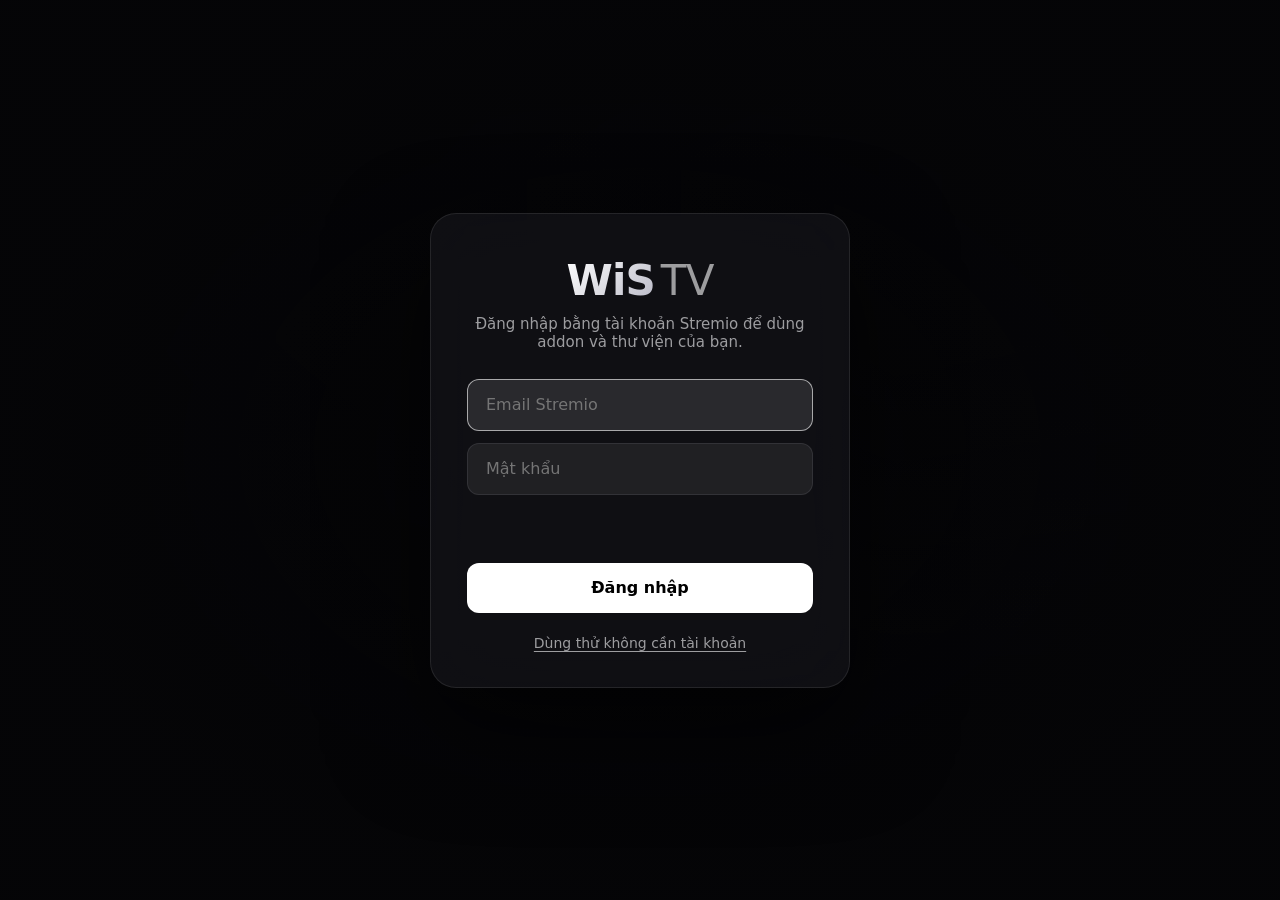
==== ui/index.html @ 7c0acdfe "fix(web): phone layout, back navigation and iPhone fullscreen choice - The tab bar fits all six tabs" ====
<!doctype html>
<html lang="vi">
<head>
  <meta charset="utf-8">
  <meta name="viewport" content="width=device-width, initial-scale=1, viewport-fit=cover">
  <meta name="theme-color" content="#050507">
  <meta name="wistv-relay-api" content="/api/relay">
  <meta name="mobile-web-app-capable" content="yes">
  <meta name="apple-mobile-web-app-capable" content="yes">
  <meta name="apple-mobile-web-app-status-bar-style" content="black-translucent">
  <meta name="apple-mobile-web-app-title" content="WiS TV">
  <title>WiS TV</title>
  <link rel="manifest" href="manifest.webmanifest">
  <link rel="icon" href="icon.png">
  <link rel="apple-touch-icon" href="icon.png">
  <link rel="stylesheet" href="styles.css">
</head>
<body>
  <div id="backdrop" aria-hidden="true">
    <div class="bd-layer" id="bd-a"></div>
    <div class="bd-layer" id="bd-b"></div>
    <div class="bd-shade"></div>
  </div>

  <header id="topbar" hidden>
    <div class="top-left">
      <button class="icon-btn back-btn focusable" id="back-btn" aria-label="Quay lại" hidden>
        <svg viewBox="0 0 24 24" width="22" height="22"><path d="M15 5l-7 7 7 7" fill="none" stroke="currentColor" stroke-width="2.4" stroke-linecap="round" stroke-linejoin="round"/></svg>
      </button>
      <a class="brand focusable" data-route="home" tabindex="0"><span class="brand-w">WiS</span><span class="brand-tv">TV</span></a>
    </div>
    <nav class="tabs" id="tabs">
      <button class="tab focusable" data-route="home">Trang chủ</button>
      <button class="tab focusable" data-route="movie">Phim</button>
      <button class="tab focusable" data-route="series">Phim bộ</button>
      <button class="tab focusable" data-route="calendar">Lịch</button>
      <button class="tab focusable" data-route="library">Thư viện</button>
      <button class="tab focusable" data-route="addons">Addon</button>
    </nav>
    <div class="top-right">
      <button class="icon-btn focusable" data-route="search" aria-label="Tìm kiếm">
        <svg viewBox="0 0 24 24" width="20" height="20"><circle cx="10.5" cy="10.5" r="6.5" fill="none" stroke="currentColor" stroke-width="2.2"/><path d="M15.5 15.5 21 21" stroke="currentColor" stroke-width="2.2" stroke-linecap="round"/></svg>
      </button>
      <button class="avatar focusable" data-route="settings" id="avatar" aria-label="Tài khoản">W</button>
    </div>
  </header>

  <main id="view"></main>

  <div id="scrim" class="scrim" hidden></div>
  <aside id="sheet" class="sheet" hidden></aside>
  <div id="toast" class="toast" role="status" hidden></div>

  <script type="module" src="app.js"></script>
</body>
</html>
---- ui/styles.css ----
:root {
  --bg: #050507;
  --text: #f5f5f7;
  --muted: rgba(245, 245, 247, 0.62);
  --faint: rgba(245, 245, 247, 0.38);
  --glass: rgba(34, 34, 40, 0.58);
  --glass-strong: rgba(22, 22, 27, 0.86);
  --line: rgba(255, 255, 255, 0.09);
  --focus: rgba(255, 255, 255, 0.92);
  --accent: #ffffff;
  --gold: #f5c518;
  --radius: 14px;
  --gutter: clamp(20px, 4.2vw, 72px);
  --ease: cubic-bezier(0.22, 1, 0.36, 1);
  color-scheme: dark;
}

* { box-sizing: border-box; }

html, body {
  margin: 0;
  height: 100%;
  background: var(--bg);
  color: var(--text);
  font-family: "Segoe UI Variable Display", "Segoe UI Variable Text", "Segoe UI", system-ui, sans-serif;
  -webkit-font-smoothing: antialiased;
  overflow: hidden;
  user-select: none;
}

button { font: inherit; color: inherit; background: none; border: 0; cursor: pointer; padding: 0; }
input { font: inherit; color: inherit; }
img { display: block; }
[hidden] { display: none !important; }

#backdrop { position: fixed; inset: 0; z-index: 0; overflow: hidden; }
.bd-layer {
  position: absolute; inset: 0;
  background-size: cover; background-position: center 20%;
  opacity: 0; transform: scale(1.04);
  transition: opacity 900ms var(--ease), transform 8s linear;
}
.bd-layer.on { opacity: 1; transform: scale(1); }
.bd-shade {
  position: absolute; inset: 0;
  background:
    linear-gradient(90deg, rgba(5,5,7,0.94) 0%, rgba(5,5,7,0.72) 34%, rgba(5,5,7,0.12) 70%, rgba(5,5,7,0.3) 100%),
    linear-gradient(0deg, var(--bg) 0%, rgba(5,5,7,0.86) 26%, rgba(5,5,7,0) 62%),
    linear-gradient(180deg, rgba(5,5,7,0.6) 0%, rgba(5,5,7,0) 18%);
  transition: background 600ms var(--ease);
}
body.dim .bd-layer { filter: blur(38px) saturate(1.3); }
body.dim .bd-shade { background: rgba(5,5,7,0.74); }

#topbar {
  position: fixed; top: 0; left: 0; right: 0; z-index: 20;
  display: grid; grid-template-columns: 1fr auto 1fr; align-items: center;
  padding: 18px var(--gutter);
  transition: background 300ms var(--ease), backdrop-filter 300ms;
}
#topbar.solid { background: rgba(8,8,11,0.72); backdrop-filter: blur(24px) saturate(1.4); border-bottom: 1px solid var(--line); }
.top-left { justify-self: start; display: flex; align-items: center; gap: 12px; min-width: 0; }
.brand { display: inline-flex; align-items: baseline; gap: 6px; font-size: 24px; letter-spacing: -0.02em; cursor: pointer; justify-self: start; border-radius: 10px; padding: 2px 6px; outline: none; }
.brand-w { font-weight: 800; background: linear-gradient(135deg, #fff 0%, #b9b9c6 100%); -webkit-background-clip: text; background-clip: text; color: transparent; }
.brand-tv { font-weight: 400; color: var(--muted); }

.tabs {
  display: flex; gap: 4px; padding: 5px;
  background: var(--glass); backdrop-filter: blur(30px) saturate(1.6);
  border: 1px solid var(--line); border-radius: 999px;
}
.tab {
  padding: 8px 20px; border-radius: 999px; font-size: 15px; font-weight: 500; color: var(--muted);
  transition: background 220ms var(--ease), color 220ms, transform 220ms var(--ease);
  outline: none;
}
.tab:hover { color: var(--text); }
.tab.active { background: rgba(255,255,255,0.16); color: var(--text); }
.tab:focus-visible { background: var(--accent); color: #000; transform: scale(1.05); }

.top-right { justify-self: end; display: flex; align-items: center; gap: 12px; }
.icon-btn, .avatar {
  width: 40px; height: 40px; border-radius: 50%; display: grid; place-items: center;
  background: var(--glass); backdrop-filter: blur(24px); border: 1px solid var(--line);
  transition: transform 220ms var(--ease), background 220ms; outline: none;
}
.avatar { font-weight: 700; font-size: 15px; background: linear-gradient(135deg, #5b5b6b, #26262e); }
.icon-btn:hover, .avatar:hover { transform: scale(1.06); }
.icon-btn:focus-visible, .avatar:focus-visible, .icon-btn.active { background: var(--accent); color: #000; transform: scale(1.1); }

#view {
  position: relative; z-index: 1; height: 100%;
  overflow-y: auto; overflow-x: hidden; scroll-behavior: smooth;
  scrollbar-width: none;
}
#view::-webkit-scrollbar { display: none; }
.page { animation: page-in 500ms var(--ease); min-height: 100%; }
@keyframes page-in { from { opacity: 0; transform: translateY(14px); } to { opacity: 1; transform: none; } }

.hero {
  height: min(72vh, 760px); min-height: 460px;
  display: flex; flex-direction: column; justify-content: flex-end;
  padding: 0 var(--gutter) 34px;
}
.hero-info { max-width: 620px; transition: opacity 380ms var(--ease), transform 380ms var(--ease); }
.hero-info.fade { opacity: 0; transform: translateY(8px); }
.kicker { font-size: 13px; font-weight: 600; letter-spacing: 0.14em; text-transform: uppercase; color: var(--muted); margin-bottom: 14px; }
.logo-img { max-width: min(460px, 70vw); max-height: 150px; object-fit: contain; object-position: left bottom; margin-bottom: 18px; filter: drop-shadow(0 6px 24px rgba(0,0,0,0.5)); }
.title-text { font-size: clamp(36px, 4.6vw, 64px); font-weight: 700; letter-spacing: -0.03em; line-height: 1.02; margin: 0 0 16px; text-shadow: 0 4px 30px rgba(0,0,0,0.5); }
.meta-line { display: flex; flex-wrap: wrap; align-items: center; gap: 8px 12px; font-size: 15px; color: var(--muted); margin-bottom: 14px; }
.meta-line .dot { width: 3px; height: 3px; border-radius: 50%; background: var(--faint); }
.badge { font-size: 11px; font-weight: 700; letter-spacing: 0.04em; padding: 3px 7px; border-radius: 5px; border: 1px solid rgba(255,255,255,0.35); color: var(--text); }
.badge.solid { background: rgba(255,255,255,0.88); color: #000; border-color: transparent; }
.imdb { color: var(--gold); font-weight: 700; }
.desc { font-size: 16px; line-height: 1.55; color: rgba(245,245,247,0.82); margin: 0 0 24px; display: -webkit-box; -webkit-line-clamp: 3; -webkit-box-orient: vertical; overflow: hidden; }
.actions { display: flex; gap: 12px; flex-wrap: wrap; }
.btn {
  display: inline-flex; align-items: center; gap: 10px;
  height: 50px; padding: 0 26px; border-radius: 12px;
  font-size: 16px; font-weight: 600;
  background: rgba(255,255,255,0.16); backdrop-filter: blur(20px);
  transition: transform 240ms var(--ease), background 240ms, color 240ms, box-shadow 240ms;
  outline: none;
}
.btn svg { width: 18px; height: 18px; }
.btn.primary { background: var(--accent); color: #000; }
.btn:hover { transform: scale(1.04); }
.btn:focus-visible { transform: scale(1.08); background: var(--accent); color: #000; box-shadow: 0 14px 40px rgba(0,0,0,0.5); }
.btn.primary:focus-visible { box-shadow: 0 0 0 3px rgba(255,255,255,0.35), 0 14px 40px rgba(0,0,0,0.5); }
.hero-dots { display: flex; gap: 7px; margin-top: 28px; }
.hero-dots i { width: 7px; height: 7px; border-radius: 4px; background: rgba(255,255,255,0.3); transition: width 400ms var(--ease), background 400ms; }
.hero-dots i.on { width: 26px; background: rgba(255,255,255,0.9); }

.shelves { padding-bottom: 80px; }
.shelf { margin-top: 10px; }
.shelf-head { display: flex; align-items: baseline; gap: 12px; padding: 0 var(--gutter); }
.shelf-title { font-size: 21px; font-weight: 650; letter-spacing: -0.01em; margin: 0; }
.shelf-sub { font-size: 13px; color: var(--faint); }
.shelf-wrap { position: relative; }
.row {
  display: flex; gap: 18px;
  overflow-x: auto; overflow-y: hidden; scroll-behavior: smooth; scroll-padding: 0 var(--gutter);
  padding: 18px var(--gutter) 30px;
  scrollbar-width: none;
}
.row::-webkit-scrollbar { display: none; }
.row-arrow {
  position: absolute; top: 18px; bottom: 30px; width: calc(var(--gutter) - 6px); min-width: 34px;
  display: grid; place-items: center; opacity: 0; z-index: 3;
  transition: opacity 200ms;
}
.row-arrow svg { width: 28px; height: 28px; filter: drop-shadow(0 2px 6px rgba(0,0,0,0.8)); }
.row-arrow.l { left: 0; background: linear-gradient(90deg, rgba(5,5,7,0.8), transparent); }
.row-arrow.r { right: 0; background: linear-gradient(-90deg, rgba(5,5,7,0.8), transparent); }
.shelf-wrap:hover .row-arrow { opacity: 1; }

.card {
  flex: none; position: relative; text-align: left; outline: none;
  transition: transform 340ms var(--ease);
}
.card .art {
  position: relative; overflow: hidden; border-radius: var(--radius);
  background: linear-gradient(135deg, #1c1c22, #101014);
  box-shadow: 0 8px 22px rgba(0,0,0,0.38);
  transition: box-shadow 340ms var(--ease);
}
.card .art img { width: 100%; height: 100%; object-fit: cover; transition: opacity 500ms; opacity: 0; }
.card .art img.ok { opacity: 1; }
.card .art::after {
  content: ""; position: absolute; inset: 0; border-radius: inherit; pointer-events: none;
  background: linear-gradient(115deg, rgba(255,255,255,0.22) 0%, rgba(255,255,255,0) 38%);
  opacity: 0; transition: opacity 340ms;
}
.card .fallback { position: absolute; inset: 0; display: flex; align-items: flex-end; padding: 14px; font-weight: 650; font-size: 15px; color: var(--muted); }
.card .cap { margin-top: 10px; font-size: 14px; font-weight: 550; color: var(--muted); white-space: nowrap; overflow: hidden; text-overflow: ellipsis; transition: color 240ms, transform 340ms var(--ease); }
.card .cap small { display: block; font-size: 12px; font-weight: 400; color: var(--faint); margin-top: 2px; }
.card:hover, .card:focus-visible { transform: scale(1.07); z-index: 2; }
.card:focus-visible .art, .card:hover .art { box-shadow: 0 24px 48px rgba(0,0,0,0.6), 0 0 0 3px var(--focus); }
.card:focus-visible .art::after, .card:hover .art::after { opacity: 1; }
.card:focus-visible .cap, .card:hover .cap { color: var(--text); transform: translateY(4px); }

.card.poster { width: 168px; }
.card.poster .art { aspect-ratio: 2 / 3; }
.card.wide { width: 336px; }
.card.wide .art { aspect-ratio: 16 / 9; }
.card.wide .label {
  position: absolute; left: 0; right: 0; bottom: 0; padding: 30px 14px 12px;
  background: linear-gradient(0deg, rgba(0,0,0,0.85), transparent);
  font-size: 15px; font-weight: 650;
}
.progress { position: absolute; left: 14px; right: 14px; bottom: 10px; height: 4px; border-radius: 2px; background: rgba(255,255,255,0.25); overflow: hidden; }
.progress i { display: block; height: 100%; background: #fff; border-radius: 2px; }
.card.wide .label.has-progress { padding-bottom: 22px; }

.skeleton .art { animation: pulse 1.4s ease-in-out infinite; }
@keyframes pulse { 0%, 100% { opacity: 0.55; } 50% { opacity: 0.9; } }

.detail { padding: 0 var(--gutter); }
.detail-top { min-height: 78vh; display: flex; flex-direction: column; justify-content: flex-end; padding: 120px 0 36px; max-width: 760px; }
.detail .desc { -webkit-line-clamp: 5; }
.credits { font-size: 14px; color: var(--muted); line-height: 1.7; margin: -8px 0 26px; }
.credits b { color: var(--text); font-weight: 600; }
.seasons { display: flex; gap: 8px; flex-wrap: wrap; margin: 6px 0 4px; }
.pill {
  padding: 8px 18px; border-radius: 999px; font-size: 14px; font-weight: 600;
  background: rgba(255,255,255,0.1); color: var(--muted); outline: none;
  transition: background 220ms, color 220ms, transform 220ms var(--ease);
}
.pill.on { background: rgba(255,255,255,0.22); color: var(--text); }
.pill:hover { color: var(--text); }
.pill:focus-visible { background: var(--accent); color: #000; transform: scale(1.06); }
.detail .row { margin: 0 calc(var(--gutter) * -1); }
.ep .art { aspect-ratio: 16 / 9; }
.card.ep { width: 320px; }
.ep-num { font-size: 12px; font-weight: 600; letter-spacing: 0.06em; text-transform: uppercase; color: var(--faint); margin-top: 10px; }
.ep-title { font-size: 15px; font-weight: 600; margin-top: 3px; white-space: nowrap; overflow: hidden; text-overflow: ellipsis; }
.ep-over { font-size: 13px; color: var(--muted); line-height: 1.45; margin-top: 4px; display: -webkit-box; -webkit-line-clamp: 2; -webkit-box-orient: vertical; overflow: hidden; white-space: normal; }

.scrim { position: fixed; inset: 0; z-index: 30; background: rgba(0,0,0,0.45); animation: fade 300ms var(--ease); }
@keyframes fade { from { opacity: 0; } }
.sheet {
  position: fixed; top: 0; right: 0; bottom: 0; z-index: 31;
  width: min(520px, 100vw);
  background: var(--glass-strong); backdrop-filter: blur(40px) saturate(1.6);
  border-left: 1px solid var(--line);
  display: flex; flex-direction: column;
  animation: slide-in 420ms var(--ease);
}
@keyframes slide-in { from { transform: translateX(40px); opacity: 0; } }
.sheet-head { padding: 28px 28px 16px; border-bottom: 1px solid var(--line); }
.sheet-head h2 { margin: 0; font-size: 22px; font-weight: 700; letter-spacing: -0.01em; }
.sheet-head p { margin: 6px 0 0; color: var(--muted); font-size: 14px; }
.sheet-tools { display: flex; gap: 8px; flex-wrap: wrap; margin-top: 14px; }
.sheet-body { flex: 1; overflow-y: auto; padding: 8px 16px 28px; scrollbar-width: thin; }
.group-title { display: flex; align-items: center; gap: 10px; font-size: 12px; font-weight: 700; letter-spacing: 0.1em; text-transform: uppercase; color: var(--faint); padding: 18px 12px 8px; }
.group-title img { width: 18px; height: 18px; border-radius: 4px; object-fit: cover; }
.stream {
  width: 100%; display: grid; grid-template-columns: 1fr auto; gap: 4px 12px; align-items: center;
  text-align: left; padding: 13px 14px; border-radius: 12px; outline: none;
  transition: background 200ms, transform 220ms var(--ease);
}
.stream:hover { background: rgba(255,255,255,0.08); }
.stream:focus-visible { background: rgba(255,255,255,0.94); color: #000; transform: scale(1.02); }
.stream:focus-visible .s-sub, .stream:focus-visible .s-meta { color: rgba(0,0,0,0.62); }
.stream:focus-visible .badge { border-color: rgba(0,0,0,0.4); color: #000; }
.stream:focus-visible .badge.solid { background: #000; color: #fff; }
.s-name { font-size: 15px; font-weight: 600; display: flex; gap: 6px; align-items: center; flex-wrap: wrap; }
.s-sub { grid-column: 1 / -1; font-size: 13px; color: var(--muted); line-height: 1.45; white-space: pre-line; max-height: 4.4em; overflow: hidden; }
.s-meta { font-size: 12px; color: var(--faint); white-space: nowrap; }
.empty { padding: 60px 20px; text-align: center; color: var(--muted); font-size: 15px; line-height: 1.6; }
.spinner { width: 30px; height: 30px; margin: 50px auto; border-radius: 50%; border: 3px solid rgba(255,255,255,0.15); border-top-color: #fff; animation: spin 800ms linear infinite; }
@keyframes spin { to { transform: rotate(360deg); } }

.plain { padding: 110px var(--gutter) 80px; }
.plain h1 { font-size: 40px; font-weight: 700; letter-spacing: -0.02em; margin: 0 0 26px; }
.grid { display: grid; grid-template-columns: repeat(auto-fill, minmax(160px, 1fr)); gap: 28px 20px; }
.grid .card.poster { width: auto; }
.search-box {
  display: flex; align-items: center; gap: 14px; height: 64px; padding: 0 24px; margin-bottom: 30px;
  border-radius: 18px; background: var(--glass); backdrop-filter: blur(30px); border: 1px solid var(--line);
  transition: box-shadow 220ms;
}
.search-box:focus-within { box-shadow: 0 0 0 3px rgba(255,255,255,0.5); }
.search-box input { flex: 1; background: none; border: 0; outline: none; font-size: 22px; }
.search-box input::placeholder { color: var(--faint); }
.plain .shelf-head, .plain .row { padding-left: 0; padding-right: 0; }
.plain .row { margin-right: calc(var(--gutter) * -1); padding-right: var(--gutter); }

.panel { background: var(--glass); backdrop-filter: blur(30px); border: 1px solid var(--line); border-radius: 18px; padding: 22px 24px; margin-bottom: 20px; max-width: 860px; }
.panel h3 { margin: 0 0 12px; font-size: 13px; font-weight: 700; letter-spacing: 0.1em; text-transform: uppercase; color: var(--faint); }
.account { display: flex; align-items: center; gap: 16px; }
.account .avatar { width: 54px; height: 54px; font-size: 20px; }
.account .who { flex: 1; }
.account .who b { display: block; font-size: 17px; }
.account .who span { color: var(--muted); font-size: 14px; }
.addon { display: grid; grid-template-columns: 44px 1fr auto; gap: 14px; align-items: center; padding: 12px 0; border-top: 1px solid var(--line); }
.addon:first-of-type { border-top: 0; }
.addon img, .addon .ph { width: 44px; height: 44px; border-radius: 10px; object-fit: cover; background: #23232a; display: grid; place-items: center; font-weight: 700; color: var(--muted); }
.addon b { font-size: 15px; }
.addon p { margin: 2px 0 0; font-size: 13px; color: var(--muted); display: -webkit-box; -webkit-line-clamp: 2; -webkit-box-orient: vertical; overflow: hidden; }
.addon .ver { font-size: 12px; color: var(--faint); }
.hint { font-size: 13px; color: var(--faint); line-height: 1.6; }

.login { position: relative; height: 100%; display: grid; place-items: center; overflow: clip; }
.wall { position: absolute; inset: -10%; display: grid; grid-template-columns: repeat(8, 1fr); gap: 14px; transform: rotate(-8deg) scale(1.15); opacity: 0.38; filter: saturate(1.2); animation: drift 60s linear infinite alternate; }
.wall img { width: 100%; aspect-ratio: 2 / 3; object-fit: cover; border-radius: 12px; }
@keyframes drift { to { transform: rotate(-8deg) scale(1.15) translateY(-12%); } }
.login::after { content: ""; position: absolute; inset: 0; background: radial-gradient(ellipse at center, rgba(5,5,7,0.55) 0%, rgba(5,5,7,0.95) 70%); }
.login-card {
  position: relative; z-index: 1; width: min(420px, calc(100vw - 32px));
  padding: 40px 36px 32px; border-radius: 26px;
  background: rgba(20,20,25,0.72); backdrop-filter: blur(40px) saturate(1.5);
  border: 1px solid var(--line); box-shadow: 0 40px 100px rgba(0,0,0,0.6);
  text-align: center; animation: page-in 700ms var(--ease);
}
.login-card .brand { font-size: 42px; justify-content: center; margin-bottom: 8px; cursor: default; }
.login-card p { color: var(--muted); margin: 0 0 28px; font-size: 15px; }
.field { width: 100%; height: 52px; padding: 0 18px; margin-bottom: 12px; border-radius: 12px; background: rgba(255,255,255,0.07); border: 1px solid var(--line); outline: none; font-size: 16px; transition: border-color 200ms, background 200ms; }
.field:focus { border-color: rgba(255,255,255,0.6); background: rgba(255,255,255,0.11); }
.login-card .btn { width: 100%; justify-content: center; margin-top: 8px; }
.login-card .link { margin-top: 18px; font-size: 14px; color: var(--muted); text-decoration: underline; text-underline-offset: 3px; outline: none; border-radius: 6px; padding: 4px 8px; }
.login-card .link:focus-visible { background: #fff; color: #000; text-decoration: none; }
.err { color: #ff8a80; font-size: 14px; min-height: 20px; margin: 4px 0 0; }

.toast {
  position: fixed; left: 50%; bottom: 34px; z-index: 50; transform: translateX(-50%);
  padding: 13px 22px; border-radius: 14px; max-width: min(640px, calc(100vw - 32px));
  background: rgba(30,30,36,0.9); backdrop-filter: blur(30px); border: 1px solid var(--line);
  font-size: 15px; box-shadow: 0 20px 50px rgba(0,0,0,0.5);
  animation: toast-in 380ms var(--ease);
}
.toast.bad { border-color: rgba(255,138,128,0.4); }
@keyframes toast-in { from { opacity: 0; transform: translate(-50%, 10px); } }

.row { cursor: grab; }
.row.dragging { scroll-behavior: auto; cursor: grabbing; }
.row.dragging * { cursor: grabbing !important; }
.row.dragging .card { pointer-events: none; }

body.playing #backdrop, body.playing #view, body.playing #topbar, body.playing #sheet, body.playing #scrim { visibility: hidden; }
html:has(body.see-through), body.see-through { background: transparent; }

#player { position: fixed; inset: 0; z-index: 40; color: #fff; overflow: hidden; }
#player.idle { cursor: none; }
.pl-loading-bg { position: absolute; inset: 0; background: #000 center / cover no-repeat; opacity: 0; transition: opacity 400ms var(--ease); }
.pl-loading-bg::after { content: ""; position: absolute; inset: 0; background: rgba(0,0,0,0.72); backdrop-filter: blur(30px); }
#player.loading .pl-loading-bg { opacity: 1; }
#player.loading { background: #000; }
.pl-hit { position: absolute; inset: 0; }
.pl-shade {
  position: absolute; inset: 0; pointer-events: none;
  background:
    linear-gradient(180deg, rgba(0,0,0,0.7) 0%, rgba(0,0,0,0) 22%),
    linear-gradient(0deg, rgba(0,0,0,0.82) 0%, rgba(0,0,0,0.35) 18%, rgba(0,0,0,0) 34%);
  transition: opacity 400ms var(--ease);
}
.pl-top, .pl-bottom { position: absolute; left: 0; right: 0; padding: 0 clamp(18px, 3vw, 48px); transition: opacity 400ms var(--ease), transform 400ms var(--ease); }
.pl-top { top: 0; display: flex; align-items: center; gap: 16px; padding-top: 22px; }
.pl-titles { min-width: 0; }
.pl-title { display: block; font-size: 20px; font-weight: 650; letter-spacing: -0.01em; white-space: nowrap; overflow: hidden; text-overflow: ellipsis; text-shadow: 0 2px 12px rgba(0,0,0,0.6); }
.pl-sub { display: block; font-size: 14px; color: rgba(255,255,255,0.7); margin-top: 2px; }
.pl-bottom { bottom: 0; padding-bottom: 20px; }
#player.idle .pl-top { opacity: 0; transform: translateY(-10px); pointer-events: none; }
#player.idle .pl-bottom { opacity: 0; transform: translateY(10px); pointer-events: none; }
#player.idle .pl-shade { opacity: 0; }

.pl-btn { width: 46px; height: 46px; border-radius: 50%; display: grid; place-items: center; flex: none; outline: none; color: #fff; transition: background 180ms, transform 180ms var(--ease); }
.pl-btn svg { width: 26px; height: 26px; filter: drop-shadow(0 1px 4px rgba(0,0,0,0.5)); }
.pl-btn:hover { background: rgba(255,255,255,0.14); transform: scale(1.08); }
.pl-btn:active { transform: scale(0.94); }
.pl-btn.big { width: 54px; height: 54px; }
.pl-btn.big svg { width: 30px; height: 30px; }
.pl-speed { width: auto; min-width: 46px; padding: 0 10px; border-radius: 23px; font-size: 15px; font-weight: 700; }
.pl-row { display: flex; align-items: center; justify-content: space-between; gap: 12px; margin-top: 6px; }
.pl-group { display: flex; align-items: center; gap: 4px; min-width: 0; }
.pl-time { font-size: 15px; font-variant-numeric: tabular-nums; color: rgba(255,255,255,0.88); margin-left: 12px; white-space: nowrap; }

.pl-seek { position: relative; height: 22px; display: flex; align-items: center; cursor: pointer; touch-action: none; }
.pl-seek.off { visibility: hidden; }
.pl-track { position: relative; flex: 1; height: 4px; border-radius: 2px; background: rgba(255,255,255,0.22); overflow: hidden; transition: height 160ms var(--ease); }
.pl-seek:hover .pl-track, .pl-seek.dragging .pl-track { height: 7px; }
.pl-buf, .pl-hover, .pl-fill { position: absolute; left: 0; top: 0; bottom: 0; }
.pl-buf { background: rgba(255,255,255,0.32); transition: width 300ms linear; }
.pl-hover { background: rgba(255,255,255,0.18); opacity: 0; }
.pl-seek:hover .pl-hover { opacity: 1; }
.pl-fill { background: #fff; }
.pl-knob { position: absolute; top: 50%; width: 15px; height: 15px; margin: -7.5px 0 0 -7.5px; border-radius: 50%; background: #fff; box-shadow: 0 2px 8px rgba(0,0,0,0.5); transform: scale(0); transition: transform 160ms var(--ease); pointer-events: none; }
.pl-seek:hover .pl-knob, .pl-seek.dragging .pl-knob { transform: scale(1); }
.pl-tip { position: absolute; bottom: 26px; transform: translateX(-50%); padding: 5px 9px; border-radius: 8px; background: rgba(20,20,24,0.9); font-size: 13px; font-weight: 600; font-variant-numeric: tabular-nums; opacity: 0; pointer-events: none; transition: opacity 120ms; white-space: nowrap; }
.pl-seek:hover .pl-tip, .pl-seek.dragging .pl-tip { opacity: 1; }

.pl-volwrap { display: flex; align-items: center; }
.pl-vol { width: 0; opacity: 0; transition: width 220ms var(--ease), opacity 220ms, margin 220ms; margin: 0; -webkit-appearance: none; appearance: none; height: 4px; border-radius: 2px; background: linear-gradient(90deg, #fff var(--v, 66%), rgba(255,255,255,0.25) var(--v, 66%)); cursor: pointer; outline: none; }
.pl-volwrap:hover .pl-vol, .pl-vol:focus { width: 110px; opacity: 1; margin: 0 10px 0 4px; }
.pl-vol::-webkit-slider-thumb { -webkit-appearance: none; width: 13px; height: 13px; border-radius: 50%; background: #fff; box-shadow: 0 1px 4px rgba(0,0,0,0.5); }

.pl-spin { position: absolute; inset: 0; display: flex; flex-direction: column; align-items: center; justify-content: center; gap: 4px; pointer-events: none; }
.pl-spin .spinner { width: 46px; height: 46px; margin: 0; border-width: 3.5px; }
.pl-spin span { font-size: 14px; color: rgba(255,255,255,0.75); min-height: 20px; margin-top: 12px; text-shadow: 0 1px 6px rgba(0,0,0,0.7); }
.pl-flash { position: absolute; left: 50%; top: 50%; width: 88px; height: 88px; margin: -44px 0 0 -44px; border-radius: 50%; display: grid; place-items: center; background: rgba(0,0,0,0.45); backdrop-filter: blur(10px); opacity: 0; pointer-events: none; }
.pl-flash svg { width: 40px; height: 40px; }
.pl-flash.on { animation: pl-flash 620ms var(--ease); }
@keyframes pl-flash { 0% { opacity: 0.95; transform: scale(0.85); } 100% { opacity: 0; transform: scale(1.25); } }

.pl-menu {
  position: absolute; right: clamp(18px, 3vw, 48px); bottom: 104px; z-index: 2;
  display: grid; grid-template-columns: repeat(3, minmax(190px, 260px)); gap: 6px;
  max-height: calc(100vh - 200px); padding: 14px;
  border-radius: 18px; background: rgba(18,18,22,0.88); backdrop-filter: blur(36px) saturate(1.5);
  border: 1px solid var(--line); box-shadow: 0 30px 80px rgba(0,0,0,0.6);
  animation: page-in 260ms var(--ease);
}
.pl-menu.narrow { grid-template-columns: 200px; }
.pl-menu h4 { margin: 4px 10px 8px; font-size: 12px; font-weight: 700; letter-spacing: 0.1em; text-transform: uppercase; color: var(--faint); }
.pl-col { overflow-y: auto; max-height: calc(100vh - 230px); scrollbar-width: thin; padding-right: 4px; }
.pl-item { width: 100%; display: grid; grid-template-columns: 20px 1fr; align-items: center; gap: 8px; text-align: left; padding: 9px 10px; border-radius: 10px; font-size: 14px; outline: none; transition: background 160ms; }
.pl-item:hover { background: rgba(255,255,255,0.1); }
.pl-item i svg { width: 16px; height: 16px; display: block; }
.pl-item.on { font-weight: 650; }
.pl-item small { grid-column: 2; font-size: 12px; color: var(--faint); margin-top: -4px; }
.pl-none { font-size: 13px; color: var(--faint); margin: 4px 10px; line-height: 1.5; }
.pl-note { font-size: 13.5px; color: var(--muted); margin: 2px 10px 12px; line-height: 1.55; }
.pl-delay { display: flex; align-items: center; gap: 8px; padding: 12px 10px 4px; margin-top: 6px; border-top: 1px solid var(--line); font-size: 13px; color: var(--muted); }
.pl-delay b { min-width: 42px; text-align: center; color: #fff; font-variant-numeric: tabular-nums; }
.pl-mini { min-width: 34px; height: 30px; padding: 0 8px; border-radius: 8px; display: inline-grid; place-items: center; background: rgba(255,255,255,0.1); font-size: 13px; font-weight: 600; outline: none; transition: background 160ms, transform 160ms var(--ease); }
.pl-mini svg { width: 16px; height: 16px; }
.pl-mini:hover:not(:disabled) { background: rgba(255,255,255,0.2); }
.pl-mini:focus-visible { background: #fff; color: #000; }
.pl-mini:disabled { opacity: 0.3; cursor: default; }
.pl-menu.episodes { grid-template-columns: min(420px, calc(100vw - 48px)); display: flex; flex-direction: column; }
.pl-seasons { display: flex; flex-wrap: wrap; gap: 6px; padding: 0 10px 10px; }
.pl-eps { overflow-y: auto; max-height: calc(100vh - 290px); scrollbar-width: thin; padding-right: 4px; }
.pl-ep { width: 100%; display: grid; grid-template-columns: 34px 1fr; align-items: center; gap: 10px; text-align: left; padding: 9px 10px; border-radius: 10px; outline: none; transition: background 160ms; }
.pl-ep:hover:not(:disabled) { background: rgba(255,255,255,0.1); }
.pl-ep:disabled { opacity: 0.4; cursor: default; }
.pl-ep.on { background: rgba(255,255,255,0.16); }
.pl-ep-n { width: 34px; height: 34px; border-radius: 9px; display: grid; place-items: center; background: rgba(255,255,255,0.1); font-weight: 700; font-size: 14px; font-variant-numeric: tabular-nums; }
.pl-ep.on .pl-ep-n { background: #fff; color: #000; }
.pl-ep b { display: block; font-size: 14px; font-weight: 600; white-space: nowrap; overflow: hidden; text-overflow: ellipsis; }
.pl-ep small { display: block; font-size: 12px; color: var(--faint); margin-top: 2px; }
.pl-nextup {
  position: absolute; right: clamp(18px, 3vw, 48px); bottom: 112px; z-index: 1;
  display: inline-flex; align-items: center; gap: 10px; height: 48px; padding: 0 22px; border-radius: 12px;
  background: rgba(255,255,255,0.94); color: #000; font-size: 16px; font-weight: 650;
  box-shadow: 0 16px 40px rgba(0,0,0,0.5); animation: page-in 400ms var(--ease);
  transition: transform 200ms var(--ease);
}
.pl-nextup svg { width: 18px; height: 18px; }
.pl-nextup:hover { transform: scale(1.05); }
#player.idle .pl-nextup { bottom: 40px; }
.pl-substyle { margin-top: 10px; padding-top: 8px; border-top: 1px solid var(--line); }
.pl-slider { padding: 6px 10px; }
.pl-slider-head { display: flex; justify-content: space-between; font-size: 13px; color: var(--muted); margin-bottom: 8px; }
.pl-slider-head b { color: #fff; font-variant-numeric: tabular-nums; }
.pl-range { width: 100%; margin: 0; -webkit-appearance: none; appearance: none; height: 4px; border-radius: 2px; background: linear-gradient(90deg, #fff var(--v, 50%), rgba(255,255,255,0.25) var(--v, 50%)); cursor: pointer; outline: none; }
.pl-range::-webkit-slider-thumb { -webkit-appearance: none; width: 14px; height: 14px; border-radius: 50%; background: #fff; box-shadow: 0 1px 4px rgba(0,0,0,0.5); }
.pl-choice { display: flex; align-items: center; gap: 6px; padding: 6px 10px; font-size: 13px; color: var(--muted); }
.pl-choice span { flex: 1; }
.pl-choice.wrap { flex-wrap: wrap; }
.pl-choice.wrap span { flex-basis: 100%; margin-bottom: 2px; }
.pl-mini.on { background: #fff; color: #000; }
.spinner.small { width: 22px; height: 22px; margin: 16px auto; border-width: 2.5px; }

.cal-head { display: flex; align-items: center; justify-content: space-between; gap: 16px; flex-wrap: wrap; margin-bottom: 22px; }
.cal-head h1 { margin: 0 !important; }
.cal-nav { display: flex; gap: 8px; }
.cal-nav .pill { display: inline-flex; align-items: center; height: 38px; }
.cal-nav .pill svg { width: 16px; height: 16px; }
.cal-grid { display: grid; grid-template-columns: repeat(7, minmax(0, 1fr)); gap: 8px; }
.cal-wd { font-size: 12px; font-weight: 700; letter-spacing: 0.1em; color: var(--faint); padding: 0 10px 2px; }
.cal-cell { min-height: 124px; padding: 8px; border-radius: 14px; background: rgba(255,255,255,0.045); border: 1px solid transparent; display: flex; flex-direction: column; gap: 5px; min-width: 0; }
.cal-cell.blank { background: none; }
.cal-cell.has { background: rgba(255,255,255,0.07); }
.cal-cell.today { border-color: rgba(255,255,255,0.55); }
.cal-cell.today .cal-day { background: #fff; color: #000; }
.cal-day { align-self: flex-start; min-width: 26px; height: 26px; padding: 0 6px; border-radius: 13px; display: grid; place-items: center; font-size: 13px; font-weight: 700; color: var(--muted); }
.cal-ep { display: flex; align-items: center; gap: 8px; text-align: left; padding: 4px; border-radius: 9px; min-width: 0; outline: none; transition: background 160ms, transform 200ms var(--ease); }
.cal-ep img { width: 26px; height: 39px; border-radius: 5px; object-fit: cover; flex: none; }
.cal-ep div { min-width: 0; }
.cal-ep b { display: block; font-size: 12.5px; font-weight: 650; white-space: nowrap; overflow: hidden; text-overflow: ellipsis; }
.cal-ep span { display: block; font-size: 11.5px; color: var(--muted); white-space: nowrap; overflow: hidden; text-overflow: ellipsis; }
.cal-ep:hover { background: rgba(255,255,255,0.1); }
.cal-ep:focus-visible { background: #fff; color: #000; transform: scale(1.03); }
.cal-ep:focus-visible span { color: rgba(0,0,0,0.6); }
.cal-more { font-size: 12px; color: var(--faint); padding: 0 6px; }
.cal-lists { display: grid; grid-template-columns: repeat(auto-fit, minmax(380px, 1fr)); gap: 28px; margin-top: 40px; }
.cal-list .shelf-title { margin-bottom: 10px; }
.cal-row { display: grid; grid-template-columns: 110px 1fr; align-items: center; gap: 10px; padding: 3px 0; }
.cal-date { font-size: 13px; color: var(--muted); font-variant-numeric: tabular-nums; }
.cal-ep.wide img { width: 34px; height: 51px; }
.cal-ep.wide b { font-size: 14px; }
.cal-ep.wide span { font-size: 13px; }

.wide-panel { max-width: 1100px; }
.install-row { display: flex; gap: 12px; align-items: center; }
.install-row .field { margin: 0; flex: 1; }
.install-row .btn { flex: none; }
.panel .hint { margin: 10px 0 0; }
.addon-text { min-width: 0; }
.addon-text small { display: block; font-size: 12px; color: var(--faint); margin-top: 4px; }
.addon-actions { display: flex; align-items: center; gap: 6px; flex-wrap: wrap; justify-content: flex-end; }
.addon .ph img { width: 100%; height: 100%; object-fit: cover; border-radius: 10px; }
.addon-list .addon:first-child { border-top: 0; }
.discover-tools { display: flex; align-items: center; justify-content: space-between; gap: 14px; flex-wrap: wrap; margin-bottom: 8px; }
.discover-tools .field { height: 42px; }
.tag { font-size: 12px; font-weight: 650; padding: 6px 12px; border-radius: 999px; background: rgba(255,255,255,0.08); color: var(--faint); white-space: nowrap; }
.tag.on { color: var(--text); }
.pill.danger:hover, .pill.danger:focus-visible { background: #ff6b5e; color: #000; }

#wv { position: fixed; inset: 0; z-index: 39; background: #000; display: none; }
body.web-playing #wv { display: block; }
#wv video { width: 100%; height: 100%; object-fit: fill; display: block; background: #000; }
#wv-subs {
  position: absolute; left: 4%; right: 4%; display: flex; flex-direction: column; align-items: center; gap: 0.08em;
  text-align: center; line-height: 1.22; pointer-events: none; white-space: pre-wrap;
}
#wv-subs span { -webkit-text-stroke: var(--stroke, 0) #000; paint-order: stroke fill; border-radius: 0.18em; padding: 0 0.22em; }
#wv-subs.box span { background: rgba(0,0,0,0.72); -webkit-box-decoration-break: clone; box-decoration-break: clone; }
@media (orientation: portrait) { #wv video { object-fit: contain; } }

.pc-status { display: flex; align-items: center; gap: 12px; font-size: 15px; line-height: 1.5; }
.pc-status .spinner { margin: 6px 0; }
.pc-dot { flex: none; width: 12px; height: 12px; border-radius: 50%; background: #ff6b5e; box-shadow: 0 0 0 4px rgba(255,107,94,0.18); }
.pc-dot.on { background: #4cd964; box-shadow: 0 0 0 4px rgba(76,217,100,0.2); }

@media (hover: none) {
  .row { cursor: auto; }
  .row-arrow { display: none; }
  .card:hover { transform: none; }
  .card:hover .art { box-shadow: 0 8px 22px rgba(0,0,0,0.38); }
  .card:hover .art::after { opacity: 0; }
  .pl-volwrap { display: none; }
  .pl-btn:hover { background: none; transform: none; }
}

@media (max-width: 760px), (hover: none) and (pointer: coarse) and (max-height: 520px) {
  :root { --gutter: 16px; }
  #topbar { grid-template-columns: auto 1fr auto; gap: 10px; padding: calc(10px + env(safe-area-inset-top)) 16px 10px; }
  #topbar.solid { backdrop-filter: none; -webkit-backdrop-filter: none; background: rgba(8,8,11,0.94); }
  #topbar.can-back .brand { display: none; }
  .brand { font-size: 21px; }
  .tabs {
    position: fixed; left: 0; right: 0; bottom: 0; z-index: 25;
    justify-content: space-between; gap: 0; padding: 6px 4px calc(6px + env(safe-area-inset-bottom));
    border-radius: 0; border-width: 1px 0 0; overflow: hidden;
    backdrop-filter: none; -webkit-backdrop-filter: none;
    background: rgba(12,12,16,0.97);
  }
  .tab { flex: 1 1 0; min-width: 0; padding: 10px 2px; font-size: 12.5px; text-align: center; white-space: nowrap; overflow: hidden; text-overflow: ellipsis; }
  .tab:focus-visible { transform: none; }
  .top-right { grid-column: 3; }
  #view { padding-bottom: calc(64px + env(safe-area-inset-bottom)); }
  body.playing #view { padding-bottom: 0; }

  .hero { height: 62vh; min-height: 420px; padding-bottom: 18px; }
  .logo-img { max-width: 72vw; max-height: 96px; margin-bottom: 12px; }
  .title-text { font-size: 32px; }
  .meta-line { font-size: 13px; gap: 6px 9px; }
  .desc { font-size: 14px; margin-bottom: 18px; }
  .btn { height: 44px; padding: 0 18px; font-size: 15px; }
  .hero-dots { margin-top: 18px; }
  .shelf-title { font-size: 18px; }
  .row { gap: 12px; padding: 14px var(--gutter) 22px; }
  .card.poster { width: 116px; }
  .card.wide { width: 250px; }
  .card.ep { width: 240px; }
  .card .cap { font-size: 13px; }

  .detail-top { min-height: 70vh; padding: 90px 0 24px; }
  .plain { padding: calc(80px + env(safe-area-inset-top)) var(--gutter) 40px; }
  .plain h1 { font-size: 30px; margin-bottom: 18px; }
  .grid { grid-template-columns: repeat(auto-fill, minmax(104px, 1fr)); gap: 18px 12px; }
  .search-box { height: 54px; padding: 0 16px; }
  .search-box input { font-size: 18px; }

  .sheet { top: auto; left: 0; width: 100%; height: 82vh; border-left: 0; border-top: 1px solid var(--line); border-radius: 22px 22px 0 0; animation: sheet-up 380ms var(--ease); }
  @keyframes sheet-up { from { transform: translateY(40px); opacity: 0; } }
  .sheet-head { padding: 20px 20px 12px; }
  .sheet-body { padding-bottom: calc(24px + env(safe-area-inset-bottom)); }

  .panel { padding: 18px 16px; }
  .install-row { flex-direction: column; align-items: stretch; }
  .addon { grid-template-columns: 40px 1fr; }
  .addon-actions { grid-column: 1 / -1; justify-content: flex-start; }
  .discover-tools .field { max-width: none !important; }

  .cal-head h1 { font-size: 26px; }
  .cal-grid { gap: 4px; }
  .cal-wd { padding: 0; text-align: center; font-size: 11px; }
  .cal-cell { min-height: 46px; padding: 4px; align-items: center; border-radius: 10px; }
  .cal-cell .cal-ep, .cal-cell .cal-more { display: none; }
  .cal-cell.has::after { content: ""; width: 6px; height: 6px; border-radius: 50%; background: #fff; }
  .cal-day { min-width: 24px; height: 24px; font-size: 12px; }
  .cal-lists { grid-template-columns: 1fr; margin-top: 26px; }
  .cal-row { grid-template-columns: 84px 1fr; }

  .pl-top { padding-top: calc(12px + env(safe-area-inset-top)); gap: 8px; }
  .pl-title { font-size: 16px; }
  .pl-sub { font-size: 12px; }
  .pl-bottom { padding-bottom: calc(10px + env(safe-area-inset-bottom)); }
  .pl-btn { width: 42px; height: 42px; }
  .pl-btn svg { width: 24px; height: 24px; }
  .pl-btn.big { width: 48px; height: 48px; }
  .pl-time { font-size: 12px; margin-left: 4px; }
  .pl-speed { min-width: 40px; font-size: 13px; padding: 0 6px; }
  .pl-menu { left: 8px; right: 8px; bottom: 8px; grid-template-columns: 1fr; max-height: 70vh; overflow-y: auto; }
  .pl-menu.narrow, .pl-menu.episodes { grid-template-columns: 1fr; }
  .pl-col { max-height: none; overflow: visible; }
  .pl-eps { max-height: 52vh; }
  .pl-nextup { bottom: 96px; height: 42px; padding: 0 16px; font-size: 14px; }
  .toast { bottom: calc(80px + env(safe-area-inset-bottom)); }
}

@media (max-width: 760px) and (orientation: landscape), (hover: none) and (pointer: coarse) and (max-height: 520px) {
  .pl-menu { max-height: 86vh; }
  .hero { height: auto; min-height: 0; padding-top: calc(76px + env(safe-area-inset-top)); }
  .hero .desc { -webkit-line-clamp: 2; }
  .detail-top { min-height: 0; padding-top: calc(76px + env(safe-area-inset-top)); }
  #view, .tabs { padding-left: env(safe-area-inset-left); padding-right: env(safe-area-inset-right); }
}

@media (orientation: landscape) {
  .pl-top, .pl-bottom { padding-left: max(18px, env(safe-area-inset-left)); padding-right: max(18px, env(safe-area-inset-right)); }
}

@media (max-width: 420px) {
  .pl-row .pl-group:first-child .pl-btn:nth-child(2), .pl-row .pl-group:first-child .pl-btn:nth-child(3) { display: none; }
}

@media (prefers-reduced-motion: reduce) {
  *, *::before, *::after { animation-duration: 1ms !important; transition-duration: 1ms !important; }
}
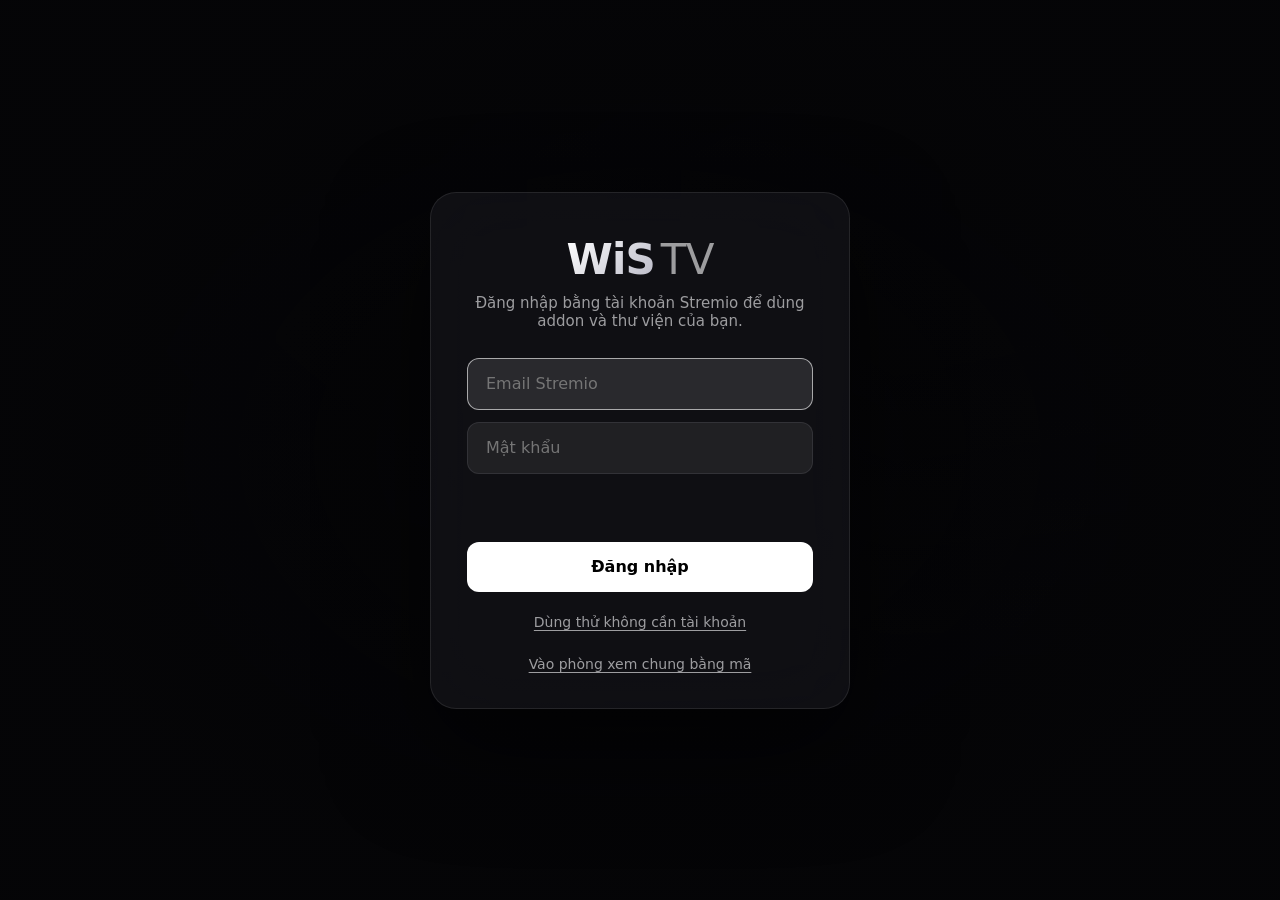
==== commit bc0d035b: "feat(ui): give phones a bottom dock and a Discover menu at the top On phones and short touch screens" ====
--- a/ui/index.html
+++ b/ui/index.html
@@ -2,7 +2,7 @@
 <html lang="vi">
 <head>
   <meta charset="utf-8">
-  <meta name="viewport" content="width=device-width, initial-scale=1, viewport-fit=cover">
+  <meta name="viewport" content="width=device-width, initial-scale=1, maximum-scale=1, user-scalable=no, viewport-fit=cover">
   <meta name="theme-color" content="#050507">
   <meta name="wistv-relay-api" content="/api/relay">
   <meta name="mobile-web-app-capable" content="yes">
@@ -31,6 +31,7 @@
     </div>
     <nav class="tabs" id="tabs">
       <button class="tab focusable" data-route="home">Trang chủ</button>
+      <button class="tab focusable" data-route="discover">Khám phá</button>
       <button class="tab focusable" data-route="movie">Phim</button>
       <button class="tab focusable" data-route="series">Phim bộ</button>
       <button class="tab focusable" data-route="calendar">Lịch</button>
@@ -41,9 +42,25 @@
       <button class="icon-btn focusable" data-route="search" aria-label="Tìm kiếm">
         <svg viewBox="0 0 24 24" width="20" height="20"><circle cx="10.5" cy="10.5" r="6.5" fill="none" stroke="currentColor" stroke-width="2.2"/><path d="M15.5 15.5 21 21" stroke="currentColor" stroke-width="2.2" stroke-linecap="round"/></svg>
       </button>
+      <button class="icon-btn focusable" data-route="settings" id="settings-btn" aria-label="Cài đặt">
+        <svg viewBox="0 0 24 24" width="21" height="21"><path d="M9.72 4.64 9.97 2.4h4.06l.25 2.24 1.31.55 1.76-1.41 2.87 2.87-1.41 1.76.55 1.31 2.24.25v4.06l-2.24.25-.55 1.31 1.41 1.76-2.87 2.87-1.76-1.41-1.31.55-.25 2.24H9.97l-.25-2.24-1.31-.55-1.76 1.41-2.87-2.87 1.41-1.76-.55-1.31-2.24-.25V9.97l2.24-.25.55-1.31-1.41-1.76 2.87-2.87 1.76 1.41Z" fill="none" stroke="currentColor" stroke-width="1.8" stroke-linejoin="round"/><circle cx="12" cy="12" r="3.6" fill="none" stroke="currentColor" stroke-width="1.8"/></svg>
+      </button>
       <button class="avatar focusable" data-route="settings" id="avatar" aria-label="Tài khoản">W</button>
     </div>
+    <div class="chips" id="chips">
+      <button class="chip focusable" data-route="movie">Phim</button>
+      <button class="chip focusable" data-route="series">Phim bộ</button>
+      <button class="chip focusable" id="discover-chip" aria-haspopup="menu" aria-expanded="false">Khám phá<svg viewBox="0 0 24 24" width="16" height="16"><path d="m6 9 6 6 6-6" fill="none" stroke="currentColor" stroke-width="2.4" stroke-linecap="round" stroke-linejoin="round"/></svg></button>
+    </div>
   </header>
+
+  <nav id="dock" aria-label="Điều hướng" hidden>
+    <button class="dock-btn focusable" data-route="home"><svg viewBox="0 0 24 24"><path d="M4 10.4 12 4l8 6.4V19a1.5 1.5 0 0 1-1.5 1.5H15v-5.2a1 1 0 0 0-1-1h-4a1 1 0 0 0-1 1v5.2H5.5A1.5 1.5 0 0 1 4 19v-8.6Z" fill="none" stroke="currentColor" stroke-width="2" stroke-linejoin="round"/></svg><span>Trang chủ</span></button>
+    <button class="dock-btn focusable" data-route="together"><svg viewBox="0 0 24 24"><circle cx="9" cy="8.5" r="3.3" fill="none" stroke="currentColor" stroke-width="2"/><path d="M3 19.5c.6-3.3 3-5.2 6-5.2s5.4 1.9 6 5.2" fill="none" stroke="currentColor" stroke-width="2" stroke-linecap="round"/><path d="M15.5 5.6a3.1 3.1 0 0 1 0 5.9M17.6 14.6c1.8.6 3 2.2 3.4 4.9" fill="none" stroke="currentColor" stroke-width="2" stroke-linecap="round"/></svg><span>Xem chung</span></button>
+    <button class="dock-btn focusable" data-route="calendar"><svg viewBox="0 0 24 24"><rect x="3.8" y="5.2" width="16.4" height="15" rx="2.6" fill="none" stroke="currentColor" stroke-width="2"/><path d="M3.8 10h16.4M8.2 3.2v4M15.8 3.2v4" stroke="currentColor" stroke-width="2" stroke-linecap="round"/><circle cx="8.6" cy="14.4" r="1.2" fill="currentColor"/><circle cx="12" cy="14.4" r="1.2" fill="currentColor"/></svg><span>Lịch</span></button>
+    <button class="dock-btn focusable" data-route="library"><svg viewBox="0 0 24 24"><path d="M6.5 3.8h11a1.2 1.2 0 0 1 1.2 1.2v15.2l-6.7-4.3-6.7 4.3V5a1.2 1.2 0 0 1 1.2-1.2Z" fill="none" stroke="currentColor" stroke-width="2" stroke-linejoin="round"/></svg><span>Thư viện</span></button>
+    <button class="dock-btn focusable" data-route="settings"><svg viewBox="0 0 24 24"><path d="M9.72 4.64 9.97 2.4h4.06l.25 2.24 1.31.55 1.76-1.41 2.87 2.87-1.41 1.76.55 1.31 2.24.25v4.06l-2.24.25-.55 1.31 1.41 1.76-2.87 2.87-1.76-1.41-1.31.55-.25 2.24H9.97l-.25-2.24-1.31-.55-1.76 1.41-2.87-2.87 1.41-1.76-.55-1.31-2.24-.25V9.97l2.24-.25.55-1.31-1.41-1.76 2.87-2.87 1.76 1.41Z" fill="none" stroke="currentColor" stroke-width="1.8" stroke-linejoin="round"/><circle cx="12" cy="12" r="3.6" fill="none" stroke="currentColor" stroke-width="1.8"/></svg><span>Cài đặt</span></button>
+  </nav>
 
   <main id="view"></main>
 
--- a/ui/styles.css
+++ b/ui/styles.css
@@ -28,6 +28,7 @@
   user-select: none;
 }
 
+html, button, input, a, .pl-menu { touch-action: manipulation; }
 button { font: inherit; color: inherit; background: none; border: 0; cursor: pointer; padding: 0; }
 input { font: inherit; color: inherit; }
 img { display: block; }
@@ -49,6 +50,14 @@
     linear-gradient(180deg, rgba(5,5,7,0.6) 0%, rgba(5,5,7,0) 18%);
   transition: background 600ms var(--ease);
 }
+@media (orientation: portrait) and (max-width: 760px) {
+  .bd-layer { background-position: center top; }
+  .bd-shade {
+    background:
+      linear-gradient(0deg, var(--bg) 0%, rgba(5,5,7,0.9) 34%, rgba(5,5,7,0.25) 66%, rgba(5,5,7,0) 82%),
+      linear-gradient(180deg, rgba(5,5,7,0.65) 0%, rgba(5,5,7,0) 16%);
+  }
+}
 body.dim .bd-layer { filter: blur(38px) saturate(1.3); }
 body.dim .bd-shade { background: rgba(5,5,7,0.74); }
 
@@ -101,6 +110,7 @@
   height: min(72vh, 760px); min-height: 460px;
   display: flex; flex-direction: column; justify-content: flex-end;
   padding: 0 var(--gutter) 34px;
+  touch-action: pan-y;
 }
 .hero-info { max-width: 620px; transition: opacity 380ms var(--ease), transform 380ms var(--ease); }
 .hero-info.fade { opacity: 0; transform: translateY(8px); }
@@ -123,11 +133,17 @@
   outline: none;
 }
 .btn svg { width: 18px; height: 18px; }
+a.btn { text-decoration: none; }
 .btn.primary { background: var(--accent); color: #000; }
 .btn:hover { transform: scale(1.04); }
 .btn:focus-visible { transform: scale(1.08); background: var(--accent); color: #000; box-shadow: 0 14px 40px rgba(0,0,0,0.5); }
 .btn.primary:focus-visible { box-shadow: 0 0 0 3px rgba(255,255,255,0.35), 0 14px 40px rgba(0,0,0,0.5); }
-.hero-dots { display: flex; gap: 7px; margin-top: 28px; }
+.hero-dots { width: 140px; max-width: 100%; overflow: hidden; margin-top: 16px; margin-left: -5px; }
+.hero-dots.more-right { -webkit-mask-image: linear-gradient(90deg, #000 78%, transparent); mask-image: linear-gradient(90deg, #000 78%, transparent); }
+.hero-dots.more-left { -webkit-mask-image: linear-gradient(90deg, transparent, #000 22%); mask-image: linear-gradient(90deg, transparent, #000 22%); }
+.hero-dots.more-left.more-right { -webkit-mask-image: linear-gradient(90deg, transparent, #000 22%, #000 78%, transparent); mask-image: linear-gradient(90deg, transparent, #000 22%, #000 78%, transparent); }
+.hero-track { display: flex; width: max-content; transition: transform 450ms var(--ease); }
+.hero-dot { padding: 12px 5px; display: flex; align-items: center; cursor: pointer; touch-action: manipulation; }
 .hero-dots i { width: 7px; height: 7px; border-radius: 4px; background: rgba(255,255,255,0.3); transition: width 400ms var(--ease), background 400ms; }
 .hero-dots i.on { width: 26px; background: rgba(255,255,255,0.9); }
 
@@ -255,13 +271,40 @@
 .plain h1 { font-size: 40px; font-weight: 700; letter-spacing: -0.02em; margin: 0 0 26px; }
 .grid { display: grid; grid-template-columns: repeat(auto-fill, minmax(160px, 1fr)); gap: 28px 20px; }
 .grid .card.poster { width: auto; }
+.dc-filters { display: flex; flex-wrap: wrap; gap: 12px; margin-bottom: 26px; }
+.dc-select { appearance: none; -webkit-appearance: none; height: 46px; min-width: 160px; max-width: 340px; padding: 0 42px 0 18px; border-radius: 23px; border: 1px solid rgba(255,255,255,0.12); color: var(--text); font: inherit; font-size: 15px; font-weight: 600; text-overflow: ellipsis; cursor: pointer; outline: none;
+  background: rgba(255,255,255,0.1) url("data:image/svg+xml,%3Csvg xmlns='http://www.w3.org/2000/svg' viewBox='0 0 12 8'%3E%3Cpath d='M1 1.5 6 6.5 11 1.5' fill='none' stroke='white' stroke-width='1.8' stroke-linecap='round' stroke-linejoin='round'/%3E%3C/svg%3E") no-repeat right 18px center / 12px 8px; }
+.dc-select:hover { background-color: rgba(255,255,255,0.16); }
+.dc-select:focus-visible { box-shadow: 0 0 0 3px var(--focus); }
+.dc-select option { background: #16161c; color: #f5f5f7; }
+.dc-select[hidden] { display: none; }
+.dc-body { display: grid; grid-template-columns: minmax(0, 1fr); gap: 32px; align-items: start; }
+.dc-more { display: flex; justify-content: center; min-height: 40px; padding: 18px 0; }
+.dc-panel { display: none; }
+.card.picked .art { box-shadow: 0 0 0 3px #fff; }
+@media (min-width: 1100px) {
+  .discover.has-pick .dc-body { grid-template-columns: minmax(0, 1fr) clamp(340px, 28vw, 420px); }
+  .discover.has-pick .dc-panel { display: flex; flex-direction: column; position: sticky; top: 96px; max-height: calc(100vh - 200px); overflow-y: auto; padding: 28px 26px 0; border-radius: 22px; border: 1px solid rgba(255,255,255,0.08); background: rgba(14,14,20,0.72); backdrop-filter: blur(24px); -webkit-backdrop-filter: blur(24px); scrollbar-width: none; }
+  .dc-panel::-webkit-scrollbar { display: none; }
+}
+.dc-panel .logo-img { max-width: 100%; max-height: 110px; margin: 0 auto 18px; object-position: center; display: block; }
+.dc-title { font-size: 30px; font-weight: 700; letter-spacing: -0.02em; line-height: 1.1; margin: 0 0 14px; text-align: center; }
+.dc-facts { display: flex; justify-content: center; flex-wrap: wrap; gap: 8px 22px; font-size: 17px; font-weight: 650; margin-bottom: 18px; }
+.dc-desc { font-size: 15px; line-height: 1.6; color: rgba(245,245,247,0.82); margin: 0 0 6px; }
+.dc-chips h5 { margin: 20px 0 10px; font-size: 12px; font-weight: 700; letter-spacing: 0.12em; text-transform: uppercase; color: var(--faint); }
+.dc-chip { display: inline-block; margin: 0 8px 8px 0; padding: 7px 15px; border-radius: 18px; background: rgba(255,255,255,0.1); font-size: 14px; }
+.dc-actions { position: sticky; bottom: 0; display: flex; gap: 10px; margin: 18px -26px 0; padding: 16px 26px 22px; background: linear-gradient(transparent, rgba(14,14,20,0.96) 30%); }
+.dc-actions .btn { padding: 0 20px; }
+.dc-actions .btn.primary { flex: 1; justify-content: center; }
+.btn.dc-icon { width: 50px; padding: 0; justify-content: center; }
+.btn.dc-icon svg { width: 20px; height: 20px; }
 .search-box {
   display: flex; align-items: center; gap: 14px; height: 64px; padding: 0 24px; margin-bottom: 30px;
   border-radius: 18px; background: var(--glass); backdrop-filter: blur(30px); border: 1px solid var(--line);
   transition: box-shadow 220ms;
 }
 .search-box:focus-within { box-shadow: 0 0 0 3px rgba(255,255,255,0.5); }
-.search-box input { flex: 1; background: none; border: 0; outline: none; font-size: 22px; }
+.search-box input { flex: 1; min-width: 0; background: none; border: 0; outline: none; font-size: 22px; }
 .search-box input::placeholder { color: var(--faint); }
 .plain .shelf-head, .plain .row { padding-left: 0; padding-right: 0; }
 .plain .row { margin-right: calc(var(--gutter) * -1); padding-right: var(--gutter); }
@@ -319,6 +362,7 @@
 
 body.playing #backdrop, body.playing #view, body.playing #topbar, body.playing #sheet, body.playing #scrim { visibility: hidden; }
 html:has(body.see-through), body.see-through { background: transparent; }
+body.ext-video #player::before { content: "Video đang phát trong cửa sổ mpv riêng"; position: absolute; inset: 0; display: grid; place-items: center; padding: 24px; text-align: center; font-size: 17px; color: var(--muted); background: radial-gradient(circle at 50% 45%, #15151b 0%, #050507 70%); }
 
 #player { position: fixed; inset: 0; z-index: 40; color: #fff; overflow: hidden; }
 #player.idle { cursor: none; }
@@ -326,7 +370,7 @@
 .pl-loading-bg::after { content: ""; position: absolute; inset: 0; background: rgba(0,0,0,0.72); backdrop-filter: blur(30px); }
 #player.loading .pl-loading-bg { opacity: 1; }
 #player.loading { background: #000; }
-.pl-hit { position: absolute; inset: 0; }
+.pl-hit { position: absolute; inset: 0; touch-action: none; }
 .pl-shade {
   position: absolute; inset: 0; pointer-events: none;
   background:
@@ -336,7 +380,16 @@
 }
 .pl-top, .pl-bottom { position: absolute; left: 0; right: 0; padding: 0 clamp(18px, 3vw, 48px); transition: opacity 400ms var(--ease), transform 400ms var(--ease); }
 .pl-top { top: 0; display: flex; align-items: center; gap: 16px; padding-top: 22px; }
-.pl-titles { min-width: 0; }
+.pl-titles { min-width: 0; flex: 1; }
+.pl-status { margin-left: auto; flex: none; display: flex; align-items: center; gap: 12px; font-size: 15px; font-weight: 600; font-variant-numeric: tabular-nums; text-shadow: 0 2px 12px rgba(0,0,0,0.6); }
+.pl-batt { display: inline-flex; align-items: center; gap: 6px; }
+.pl-batt[hidden] { display: none; }
+.pl-cell { position: relative; display: inline-block; width: 24px; height: 12px; border: 1.5px solid rgba(255,255,255,0.85); border-radius: 3.5px; padding: 1.5px; box-sizing: border-box; }
+.pl-cell::after { content: ""; position: absolute; right: -4px; top: 3px; width: 2px; height: 4px; border-radius: 0 1px 1px 0; background: rgba(255,255,255,0.85); }
+.pl-cell b { display: block; height: 100%; border-radius: 1.5px; background: #fff; }
+.pl-batt.low .pl-cell b { background: #ff453a; }
+.pl-cell em { position: absolute; inset: 0; display: grid; place-items: center; color: #000; }
+.pl-cell em svg { width: 7px; height: 10px; filter: drop-shadow(0 0 1px #fff); }
 .pl-title { display: block; font-size: 20px; font-weight: 650; letter-spacing: -0.01em; white-space: nowrap; overflow: hidden; text-overflow: ellipsis; text-shadow: 0 2px 12px rgba(0,0,0,0.6); }
 .pl-sub { display: block; font-size: 14px; color: rgba(255,255,255,0.7); margin-top: 2px; }
 .pl-bottom { bottom: 0; padding-bottom: 20px; }
@@ -353,7 +406,10 @@
 .pl-speed { width: auto; min-width: 46px; padding: 0 10px; border-radius: 23px; font-size: 15px; font-weight: 700; }
 .pl-row { display: flex; align-items: center; justify-content: space-between; gap: 12px; margin-top: 6px; }
 .pl-group { display: flex; align-items: center; gap: 4px; min-width: 0; }
-.pl-time { font-size: 15px; font-variant-numeric: tabular-nums; color: rgba(255,255,255,0.88); margin-left: 12px; white-space: nowrap; }
+.pl-row > .pl-group:last-child { flex: none; }
+.pl-seekrow { display: flex; align-items: center; gap: 16px; }
+.pl-seekrow .pl-seek { flex: 1; min-width: 0; }
+.pl-time { font-size: 15px; font-variant-numeric: tabular-nums; color: rgba(255,255,255,0.88); white-space: nowrap; }
 
 .pl-seek { position: relative; height: 22px; display: flex; align-items: center; cursor: pointer; touch-action: none; }
 .pl-seek.off { visibility: hidden; }
@@ -391,6 +447,9 @@
   animation: page-in 260ms var(--ease);
 }
 .pl-menu.narrow { grid-template-columns: 200px; }
+.pl-menu-x { position: absolute; top: 8px; right: 8px; z-index: 1; width: 34px; height: 34px; border-radius: 50%; display: grid; place-items: center; background: rgba(255,255,255,0.12); outline: none; transition: background 160ms; }
+.pl-menu-x:hover { background: rgba(255,255,255,0.24); }
+.pl-menu-x svg { width: 18px; height: 18px; }
 .pl-menu h4 { margin: 4px 10px 8px; font-size: 12px; font-weight: 700; letter-spacing: 0.1em; text-transform: uppercase; color: var(--faint); }
 .pl-col { overflow-y: auto; max-height: calc(100vh - 230px); scrollbar-width: thin; padding-right: 4px; }
 .pl-item { width: 100%; display: grid; grid-template-columns: 20px 1fr; align-items: center; gap: 8px; text-align: left; padding: 9px 10px; border-radius: 10px; font-size: 14px; outline: none; transition: background 160ms; }
@@ -398,6 +457,9 @@
 .pl-item i svg { width: 16px; height: 16px; display: block; }
 .pl-item.on { font-weight: 650; }
 .pl-item small { grid-column: 2; font-size: 12px; color: var(--faint); margin-top: -4px; }
+.pl-item small + small { margin-top: 0; }
+.pl-item .pl-credit, .pl-item .pl-label-note { color: var(--muted); }
+.pl-item .pl-file { font-size: 11px; overflow-wrap: anywhere; opacity: 0.75; }
 .pl-none { font-size: 13px; color: var(--faint); margin: 4px 10px; line-height: 1.5; }
 .pl-note { font-size: 13.5px; color: var(--muted); margin: 2px 10px 12px; line-height: 1.55; }
 .pl-delay { display: flex; align-items: center; gap: 8px; padding: 12px 10px 4px; margin-top: 6px; border-top: 1px solid var(--line); font-size: 13px; color: var(--muted); }
@@ -414,6 +476,20 @@
 .pl-ep:hover:not(:disabled) { background: rgba(255,255,255,0.1); }
 .pl-ep:disabled { opacity: 0.4; cursor: default; }
 .pl-ep.on { background: rgba(255,255,255,0.16); }
+.pl-ep.thumb { grid-template-columns: 128px 1fr; gap: 12px; padding: 8px; }
+.pl-ep-thumb { position: relative; width: 128px; aspect-ratio: 16 / 9; border-radius: 8px; overflow: hidden; background: rgba(255,255,255,0.08); }
+.pl-ep-thumb img { width: 100%; height: 100%; object-fit: cover; }
+.pl-ep-badge { position: absolute; left: 5px; bottom: 5px; min-width: 22px; height: 20px; padding: 0 6px; border-radius: 6px; display: grid; place-items: center; background: rgba(0,0,0,0.72); font-size: 12px; font-weight: 700; font-variant-numeric: tabular-nums; }
+.pl-ep.on .pl-ep-thumb { box-shadow: 0 0 0 2px #fff; }
+.pl-ep.on .pl-ep-badge { background: #fff; color: #000; }
+.pl-src-group { margin: 12px 10px 4px; font-size: 12px; font-weight: 700; color: var(--faint); }
+.pl-src { width: 100%; display: block; text-align: left; padding: 9px 10px; border-radius: 10px; outline: none; transition: background 160ms; }
+.pl-src:hover:not(:disabled) { background: rgba(255,255,255,0.1); }
+.pl-src:disabled { opacity: 0.4; cursor: default; }
+.pl-src.on { background: rgba(255,255,255,0.16); box-shadow: inset 3px 0 0 #fff; }
+.pl-src-name { display: flex; align-items: center; flex-wrap: wrap; gap: 6px; font-size: 14px; font-weight: 600; }
+.pl-src-name > span:last-child { min-width: 0; overflow: hidden; text-overflow: ellipsis; white-space: nowrap; }
+.pl-src small { display: block; font-size: 12px; color: var(--faint); margin-top: 3px; white-space: nowrap; overflow: hidden; text-overflow: ellipsis; }
 .pl-ep-n { width: 34px; height: 34px; border-radius: 9px; display: grid; place-items: center; background: rgba(255,255,255,0.1); font-weight: 700; font-size: 14px; font-variant-numeric: tabular-nums; }
 .pl-ep.on .pl-ep-n { background: #fff; color: #000; }
 .pl-ep b { display: block; font-size: 14px; font-weight: 600; white-space: nowrap; overflow: hidden; text-overflow: ellipsis; }
@@ -440,6 +516,8 @@
 .pl-choice.wrap span { flex-basis: 100%; margin-bottom: 2px; }
 .pl-mini.on { background: #fff; color: #000; }
 .spinner.small { width: 22px; height: 22px; margin: 16px auto; border-width: 2.5px; }
+.spinner.tiny { display: inline-block; width: 12px; height: 12px; margin: 0; border-width: 2px; vertical-align: -1px; }
+.group-wait { margin-left: auto; display: inline-flex; align-items: center; gap: 7px; font-size: 12px; font-weight: 500; letter-spacing: 0; text-transform: none; color: var(--faint); }
 
 .cal-head { display: flex; align-items: center; justify-content: space-between; gap: 16px; flex-wrap: wrap; margin-bottom: 22px; }
 .cal-head h1 { margin: 0 !important; }
@@ -526,7 +604,7 @@
     backdrop-filter: none; -webkit-backdrop-filter: none;
     background: rgba(12,12,16,0.97);
   }
-  .tab { flex: 1 1 0; min-width: 0; padding: 10px 2px; font-size: 12.5px; text-align: center; white-space: nowrap; overflow: hidden; text-overflow: ellipsis; }
+  .tab { flex: 1 1 0; min-width: 0; padding: 10px 1px; font-size: 11.5px; text-align: center; white-space: nowrap; overflow: hidden; text-overflow: ellipsis; }
   .tab:focus-visible { transform: none; }
   .top-right { grid-column: 3; }
   #view { padding-bottom: calc(64px + env(safe-area-inset-bottom)); }
@@ -538,7 +616,7 @@
   .meta-line { font-size: 13px; gap: 6px 9px; }
   .desc { font-size: 14px; margin-bottom: 18px; }
   .btn { height: 44px; padding: 0 18px; font-size: 15px; }
-  .hero-dots { margin-top: 18px; }
+  .hero-dots { margin-top: 6px; }
   .shelf-title { font-size: 18px; }
   .row { gap: 12px; padding: 14px var(--gutter) 22px; }
   .card.poster { width: 116px; }
@@ -550,6 +628,9 @@
   .plain { padding: calc(80px + env(safe-area-inset-top)) var(--gutter) 40px; }
   .plain h1 { font-size: 30px; margin-bottom: 18px; }
   .grid { grid-template-columns: repeat(auto-fill, minmax(104px, 1fr)); gap: 18px 12px; }
+  .dc-filters { flex-wrap: nowrap; gap: 8px; margin: 0 calc(var(--gutter) * -1) 18px; padding: 0 var(--gutter); overflow-x: auto; scrollbar-width: none; }
+  .dc-filters::-webkit-scrollbar { display: none; }
+  .dc-select { flex: none; height: 40px; min-width: 0; max-width: 220px; padding: 0 34px 0 14px; font-size: 14px; background-position: right 13px center; }
   .search-box { height: 54px; padding: 0 16px; }
   .search-box input { font-size: 18px; }
 
@@ -585,6 +666,7 @@
   .pl-speed { min-width: 40px; font-size: 13px; padding: 0 6px; }
   .pl-menu { left: 8px; right: 8px; bottom: 8px; grid-template-columns: 1fr; max-height: 70vh; overflow-y: auto; }
   .pl-menu.narrow, .pl-menu.episodes { grid-template-columns: 1fr; }
+  .pl-menu-x { position: sticky; top: 0; justify-self: end; align-self: flex-end; margin-bottom: -40px; width: 40px; height: 40px; background: rgba(60,60,66,0.95); }
   .pl-col { max-height: none; overflow: visible; }
   .pl-eps { max-height: 52vh; }
   .pl-nextup { bottom: 96px; height: 42px; padding: 0 16px; font-size: 14px; }
@@ -592,7 +674,8 @@
 }
 
 @media (max-width: 760px) and (orientation: landscape), (hover: none) and (pointer: coarse) and (max-height: 520px) {
-  .pl-menu { max-height: 86vh; }
+  .pl-menu { top: 8px; bottom: 8px; left: auto; right: max(8px, env(safe-area-inset-right)); width: min(380px, 58vw); max-height: none; }
+  .pl-menu.narrow { bottom: auto; max-height: calc(100% - 16px); }
   .hero { height: auto; min-height: 0; padding-top: calc(76px + env(safe-area-inset-top)); }
   .hero .desc { -webkit-line-clamp: 2; }
   .detail-top { min-height: 0; padding-top: calc(76px + env(safe-area-inset-top)); }
@@ -607,6 +690,287 @@
   .pl-row .pl-group:first-child .pl-btn:nth-child(2), .pl-row .pl-group:first-child .pl-btn:nth-child(3) { display: none; }
 }
 
+#player.touch .pl-top { padding-top: 4px; gap: 4px; min-height: 48px; justify-content: flex-start; }
+#player.touch .pl-top .pl-btn { width: 44px; height: 44px; margin-left: -10px; flex: none; }
+#player.touch .pl-titles { flex: 1; min-width: 0; height: 44px; display: flex; align-items: center; justify-content: flex-start; gap: 8px; }
+#player.touch .pl-title { font-size: 16px; flex: 0 1 auto; min-width: 0; }
+#player.touch .pl-sub { font-size: 14px; margin: 0; white-space: nowrap; flex: 0 1000 auto; min-width: 3em; overflow: hidden; text-overflow: ellipsis; }
+#player.touch .pl-status { padding-left: 12px; }
+#player.locked .pl-center, #player.locked .pl-bottom, #player.locked .pl-menu, #player.locked .pl-nextup, #player.locked .pl-shade { display: none; }
+.pl-unlock { display: none; }
+#player.locked.unlock-shown .pl-top { opacity: 1; transform: none; pointer-events: auto; }
+#player.locked.unlock-shown .pl-unlock { position: absolute; left: 50%; bottom: max(28px, env(safe-area-inset-bottom)); transform: translateX(-50%); display: inline-flex; align-items: center; gap: 10px; height: 46px; padding: 0 22px; border-radius: 23px; border: 1px solid rgba(255,255,255,0.35); background: rgba(0,0,0,0.55); color: #fff; font-size: 15px; font-weight: 600; backdrop-filter: blur(8px); -webkit-backdrop-filter: blur(8px); }
+.pl-unlock svg { width: 22px; height: 22px; display: block; }
+#player.touch .pl-center { position: absolute; left: 50%; top: 50%; transform: translate(-50%, -50%); display: flex; align-items: center; gap: clamp(36px, 12vw, 120px); pointer-events: none; transition: opacity 400ms var(--ease); }
+#player.touch .pl-center .pl-btn { pointer-events: auto; background: none; }
+#player.touch .pl-center .pl-btn.big { width: 60px; height: 60px; }
+#player.touch .pl-center .pl-btn.big svg { width: 38px; height: 38px; }
+#player.touch .pl-btn.huge { width: 76px; height: 76px; }
+#player.touch .pl-btn.huge svg { width: 52px; height: 52px; }
+#player.touch .pl-btn:hover { background: none; transform: none; }
+#player.idle .pl-center, #player.loading .pl-center { opacity: 0; pointer-events: none; }
+#player.idle .pl-center .pl-btn, #player.loading .pl-center .pl-btn { pointer-events: none; }
+#player.touch .pl-spin { z-index: 1; }
+#player.touch .pl-bottom { padding-bottom: max(10px, env(safe-area-inset-bottom)); }
+#player.touch .pl-seekrow { gap: 14px; }
+#player.touch .pl-time { font-size: 14px; }
+.pl-lead { flex: 1; min-width: 0; display: flex; align-items: center; gap: inherit; }
+#player.touch .pl-top { display: grid; grid-template-columns: minmax(0, 1fr) auto minmax(0, 1fr); align-items: center; }
+#player.touch .pl-status { justify-self: end; margin-left: 0; }
+.pl-lock { display: inline-flex; align-items: center; gap: 8px; height: 36px; padding: 0 16px; border-radius: 18px; border: 1px solid rgba(255,255,255,0.3); background: rgba(0,0,0,0.38); color: #fff; font-size: 14px; font-weight: 600; outline: none; backdrop-filter: blur(8px); -webkit-backdrop-filter: blur(8px); transition: transform 160ms var(--ease); }
+.pl-lock > span:first-child { display: grid; }
+.pl-lock svg { width: 18px; height: 18px; }
+.pl-lock:active { transform: scale(0.94); }
+#player.locked .pl-lock { visibility: hidden; }
+@media (max-width: 560px) { .pl-lock { padding: 0 10px; } .pl-lock .pl-label { display: none; } }
+#player.touch .pl-actions { display: flex; justify-content: center; justify-content: safe center; align-items: center; gap: clamp(2px, 2.4vw, 32px); margin-top: 2px; overflow: hidden; }
+#player.touch .pl-actions.stack { justify-content: space-evenly; gap: 0; }
+#player.touch .pl-actions.stack .pl-btn.act { flex-direction: column; height: auto; gap: 3px; padding: 5px 4px; border-radius: 12px; font-size: 11px; }
+#player.touch .pl-actions.bare .pl-label { display: none; }
+#player.touch .pl-actions.bare .pl-btn.act { padding: 8px 6px; }
+#player.touch .pl-btn.act { width: auto; height: 40px; padding: 0 10px; border-radius: 20px; display: inline-flex; align-items: center; gap: 8px; font-size: 14px; font-weight: 600; min-width: 0; }
+#player.touch .pl-btn.act svg { width: 22px; height: 22px; }
+#player.touch .pl-btn.act > span:not(.pl-label) { display: grid; }
+#player.touch .pl-btn.act[hidden] { display: none; }
+#player.touch .pl-label { white-space: nowrap; }
+#player.touch .pl-shade { background: linear-gradient(180deg, rgba(0,0,0,0.65) 0%, rgba(0,0,0,0) 26%), linear-gradient(0deg, rgba(0,0,0,0.75) 0%, rgba(0,0,0,0) 32%), rgba(0,0,0,0.28); }
+
+#intro { position: fixed; inset: 0; z-index: 100; background: #06060a; cursor: pointer; }
+#intro svg { position: absolute; inset: 0; display: block; overflow: visible; }
 @media (prefers-reduced-motion: reduce) {
   *, *::before, *::after { animation-duration: 1ms !important; transition-duration: 1ms !important; }
 }
+
+.search-history { max-width: 720px; margin-top: 8px; }
+.sh-head { display: flex; align-items: center; justify-content: space-between; margin-bottom: 6px; }
+.sh-head h3 { font-size: 15px; font-weight: 650; color: rgba(255,255,255,0.75); margin: 0; }
+.sh-row { display: flex; align-items: center; border-bottom: 1px solid rgba(255,255,255,0.08); }
+.sh-term { flex: 1; min-width: 0; display: flex; align-items: center; gap: 12px; padding: 12px 4px; background: none; border: 0; color: #fff; font-size: 16px; text-align: left; cursor: pointer; }
+.sh-term span:last-child { overflow: hidden; text-overflow: ellipsis; white-space: nowrap; }
+.sh-term svg, .sh-x svg { width: 18px; height: 18px; display: block; opacity: 0.6; }
+.sh-x { flex: none; width: 40px; height: 40px; display: grid; place-items: center; background: none; border: 0; color: #fff; cursor: pointer; border-radius: 50%; }
+.sh-term:focus-visible, .sh-x:focus-visible { outline: 2px solid rgba(255,255,255,0.8); outline-offset: 2px; }
+
+.layer { position: fixed; inset: var(--vvt, 0px) 0 auto 0; height: var(--vvh, 100%); z-index: 45; display: grid; place-items: center; overflow-y: auto; overscroll-behavior: contain; padding: max(24px, env(safe-area-inset-top)) max(16px, env(safe-area-inset-right)) max(24px, env(safe-area-inset-bottom)) max(16px, env(safe-area-inset-left)); background: rgba(6,6,9,0.94); animation: fade 260ms var(--ease); }
+.layer > * { margin-block: auto; }
+.layer.pin-layer, .layer.edit { background: rgba(6,6,9,0.82); backdrop-filter: blur(18px); -webkit-backdrop-filter: blur(18px); }
+.pf-screen { display: flex; flex-direction: column; align-items: center; gap: 26px; width: min(980px, 100%); text-align: center; }
+.pf-screen h1 { margin: 0; font-size: clamp(28px, 4vw, 46px); font-weight: 700; letter-spacing: -0.02em; }
+.pf-screen .hint { margin: -12px 0 0; }
+.pf-grid { display: flex; flex-wrap: wrap; justify-content: center; gap: clamp(16px, 3vw, 34px); }
+.pf-tile { display: flex; flex-direction: column; align-items: center; gap: 12px; width: clamp(96px, 13vw, 150px); outline: none; color: var(--faint); transition: color 200ms; }
+.pf-tile .pf-face { width: 100%; aspect-ratio: 1; border-radius: 18%; font-size: clamp(38px, 5vw, 60px); transition: transform 220ms var(--ease), box-shadow 220ms; }
+.pf-tile.on, .pf-tile:hover, .pf-tile:focus-visible { color: #fff; }
+.pf-tile:hover .pf-face, .pf-tile:focus-visible .pf-face { transform: scale(1.06); box-shadow: 0 0 0 3px #fff, 0 18px 40px rgba(0,0,0,0.55); }
+.pf-name { font-size: 16px; font-weight: 600; max-width: 100%; overflow: hidden; text-overflow: ellipsis; white-space: nowrap; }
+.pf-edit { margin-top: -6px; font-size: 12px; font-weight: 600; text-transform: uppercase; letter-spacing: 0.08em; color: var(--faint); }
+.pf-face { position: relative; display: grid; place-items: center; flex: none; color: #fff; font-weight: 700; line-height: 1; text-shadow: 0 2px 10px rgba(0,0,0,0.25); }
+.pf-face.add { background: rgba(255,255,255,0.08) !important; border: 2px dashed rgba(255,255,255,0.28); color: var(--faint); font-weight: 400; }
+.pf-face.big { width: 88px; height: 88px; border-radius: 22px; font-size: 40px; }
+.pf-face.mid { width: 54px; height: 54px; border-radius: 14px; font-size: 22px; }
+.pf-lock { position: absolute; right: 6%; bottom: 6%; width: 28%; max-width: 30px; aspect-ratio: 1; display: grid; place-items: center; border-radius: 50%; background: rgba(0,0,0,0.55); }
+.pf-lock svg { width: 62%; height: 62%; }
+.pf-actions { display: flex; gap: 12px; flex-wrap: wrap; justify-content: center; }
+.pin-card, .pf-card { display: flex; flex-direction: column; align-items: center; gap: 14px; width: min(420px, 100%); padding: 30px 26px; border-radius: 24px; background: var(--glass-strong, rgba(24,24,30,0.9)); border: 1px solid var(--line); text-align: center; }
+.pin-card h2, .pf-card h2 { margin: 0; font-size: 22px; }
+.pin-dots { display: flex; gap: 14px; margin: 6px 0 0; }
+.pin-dots i { width: 16px; height: 16px; border-radius: 50%; border: 2px solid rgba(255,255,255,0.45); transition: background 120ms, border-color 120ms; }
+.pin-dots i.on { background: #fff; border-color: #fff; }
+.pin-dots.shake { animation: pin-shake 360ms; }
+@keyframes pin-shake { 20%, 60% { transform: translateX(-9px); } 40%, 80% { transform: translateX(9px); } }
+.pin-msg { min-height: 20px; margin: 0; font-size: 14px; color: var(--faint); }
+.pin-msg.bad { color: #ff6b6b; }
+.pin-pad { display: grid; grid-template-columns: repeat(3, 72px); gap: 12px; }
+.pin-key { height: 60px; border-radius: 16px; font-size: 24px; font-weight: 600; background: rgba(255,255,255,0.1); outline: none; transition: background 160ms, color 160ms, transform 160ms; }
+.pin-key.fn { font-size: 16px; color: var(--faint); }
+.pin-key:hover { background: rgba(255,255,255,0.18); }
+.pin-key:focus-visible, .pin-key:active { background: var(--accent); color: #000; transform: scale(1.06); }
+.pf-card { align-items: stretch; text-align: left; }
+.pf-card > .pf-face, .pf-card > h2 { align-self: center; }
+.pf-label { margin: 6px 0 -6px; font-size: 12px; font-weight: 700; letter-spacing: 0.1em; text-transform: uppercase; color: var(--faint); }
+.pf-input { height: 48px; padding: 0 16px; border-radius: 12px; border: 1px solid var(--line); background: rgba(255,255,255,0.08); color: #fff; font: inherit; font-size: 16px; outline: none; }
+.pf-input:focus { border-color: #fff; background: rgba(255,255,255,0.12); }
+.pf-swatches { display: flex; flex-wrap: wrap; gap: 10px; }
+.pf-swatch { width: 36px; height: 36px; border-radius: 50%; outline: none; transition: transform 160ms, box-shadow 160ms; }
+.pf-swatch.on { box-shadow: 0 0 0 3px rgba(6,6,9,0.9), 0 0 0 5px #fff; }
+.pf-swatch:focus-visible { transform: scale(1.15); }
+.pf-card .hint { margin: 0; }
+.pf-row { display: flex; gap: 10px; flex-wrap: wrap; }
+.pf-row.end { justify-content: flex-end; margin-top: 6px; }
+.pf-row .btn { height: 44px; padding: 0 18px; font-size: 15px; }
+.btn.danger { margin-right: auto; color: #ff6b6b; }
+.btn.danger.armed, .btn.danger:focus-visible { background: #e5484d; color: #fff; }
+@media (max-width: 420px) {
+  .pin-pad { grid-template-columns: repeat(3, 64px); }
+  .pf-card, .pin-card { padding: 24px 18px; }
+}
+
+.pl-btn.room-btn { position: relative; }
+.room-count { position: absolute; top: 1px; right: 1px; min-width: 17px; height: 17px; padding: 0 4px; border-radius: 9px; background: rgba(255,255,255,0.9); color: #000; font-size: 10px; font-weight: 800; line-height: 17px; text-align: center; pointer-events: none; }
+.room-count.unread { background: var(--accent); }
+#player.touch .pl-btn.act > span.room-count { display: block; top: -4px; right: -2px; }
+#player.touch .pl-btn.act > span.room-count[hidden] { display: none; }
+#player.room-guest .pl-seek { cursor: default; }
+.layer.room-layer { place-items: center end; padding-right: clamp(16px, 3vw, 44px); background: rgba(6,6,9,0.45); }
+.room-card { position: relative; display: flex; flex-direction: column; gap: 14px; width: min(400px, 100%); max-height: calc(var(--vvh, 100dvh) - 48px); overflow-y: auto; overscroll-behavior: contain; padding: 24px 22px; border-radius: 22px; background: rgba(20,20,26,0.95); border: 1px solid var(--line); box-shadow: 0 24px 60px rgba(0,0,0,0.55); }
+.room-card h2 { margin: 0; font-size: 20px; }
+.room-card > .pl-menu-x { position: absolute; top: 14px; right: 14px; margin: 0; width: 36px; height: 36px; flex: none; }
+.room-col { display: flex; flex-direction: column; gap: inherit; min-width: 0; }
+.room-col.talk { flex: 1 1 auto; min-height: 0; }
+.room-head { display: flex; flex-direction: column; gap: 10px; }
+.room-head small { display: block; font-size: 12px; font-weight: 700; letter-spacing: 0.1em; text-transform: uppercase; color: var(--faint); }
+.room-code { display: block; font-size: 34px; font-weight: 800; letter-spacing: 0.18em; user-select: all; -webkit-user-select: all; }
+.room-share, .room-foot { display: flex; gap: 8px; flex-wrap: wrap; }
+.room-share .btn, .room-send .btn, .room-foot .btn, .room-status .btn { height: 40px; padding: 0 16px; font-size: 14px; }
+.room-foot { justify-content: space-between; }
+.room-foot .btn.danger { margin-right: 0; }
+.room-status { display: flex; flex-direction: column; align-items: flex-start; gap: 8px; font-size: 14px; color: var(--muted); line-height: 1.45; }
+.room-people { display: flex; flex-wrap: wrap; gap: 8px; }
+.room-person { display: inline-flex; align-items: center; gap: 7px; padding: 4px 11px 4px 4px; border-radius: 999px; background: rgba(255,255,255,0.08); font-size: 14px; font-weight: 600; }
+.room-person .pf-face { width: 26px; height: 26px; border-radius: 50%; font-size: 13px; }
+.room-person em { font-style: normal; font-size: 11px; font-weight: 600; color: var(--faint); }
+.room-person em.busy { color: #f59e0b; }
+.room-reacts { display: flex; gap: 6px; flex-wrap: wrap; }
+.room-react-btn { width: 46px; height: 40px; border-radius: 12px; font-size: 21px; background: rgba(255,255,255,0.08); outline: none; transition: transform 160ms, background 160ms; }
+.room-react-btn:hover, .room-react-btn:focus-visible { background: rgba(255,255,255,0.2); transform: scale(1.1); }
+.room-log { flex: 1 1 auto; min-height: 80px; max-height: 240px; overflow-y: auto; display: flex; flex-direction: column; gap: 8px; font-size: 14px; }
+.room-log p { margin: 0; line-height: 1.42; overflow-wrap: anywhere; }
+.room-log b { margin-right: 6px; }
+.room-log .me b { color: var(--accent); }
+.room-log .hint { color: var(--faint); }
+.room-send { display: flex; gap: 8px; }
+.room-send .pf-input { flex: 1; min-width: 0; height: 40px; font-size: 15px; }
+.room-code-in { text-transform: uppercase; letter-spacing: 0.2em; font-weight: 700; }
+#room-pill { position: fixed; right: 20px; bottom: 24px; z-index: 26; display: inline-flex; align-items: center; gap: 8px; max-width: calc(100vw - 32px); height: 42px; padding: 0 16px 0 12px; border-radius: 999px; background: rgba(20,20,26,0.94); border: 1px solid var(--line); color: #fff; font-size: 14px; font-weight: 600; box-shadow: 0 10px 30px rgba(0,0,0,0.45); outline: none; }
+#room-pill > span:last-of-type { overflow: hidden; text-overflow: ellipsis; white-space: nowrap; }
+#room-pill:focus-visible, #room-pill:hover { background: var(--accent); color: #000; }
+#room-pill .room-dot { display: grid; flex: none; }
+#room-pill svg { width: 20px; height: 20px; }
+#room-pill b { min-width: 20px; height: 20px; padding: 0 5px; border-radius: 10px; background: var(--accent); color: #000; font-size: 12px; line-height: 20px; text-align: center; }
+body.playing #room-pill { display: none; }
+#room-feed { position: fixed; left: clamp(16px, 3vw, 48px); top: 96px; z-index: 46; display: flex; flex-direction: column; gap: 8px; max-width: min(420px, calc(100vw - 32px)); pointer-events: none; }
+.room-bubble { padding: 9px 14px; border-radius: 14px; background: rgba(10,10,14,0.84); font-size: 14px; line-height: 1.4; overflow-wrap: anywhere; animation: page-in 240ms var(--ease); }
+.room-bubble b { margin-right: 6px; color: var(--accent); }
+.room-float { position: fixed; bottom: 120px; z-index: 46; display: flex; flex-direction: column; align-items: center; pointer-events: none; animation: room-rise 2600ms ease-out forwards; }
+.room-float span { font-size: 40px; line-height: 1; }
+.room-float small { margin-top: 2px; font-size: 12px; font-weight: 600; color: #fff; text-shadow: 0 1px 4px #000; }
+@keyframes room-rise { 0% { transform: translateY(0) scale(0.6); opacity: 0; } 15% { opacity: 1; transform: translateY(-30px) scale(1.1); } 100% { transform: translateY(-260px) scale(1); opacity: 0; } }
+@media (max-width: 760px) {
+  #room-pill { right: 12px; bottom: calc(76px + env(safe-area-inset-bottom)); }
+  .layer.room-layer { place-items: end center; padding: 12px; }
+  .layer.room-layer > * { margin-block: auto 0; }
+  .room-card { max-height: min(84dvh, calc(var(--vvh, 100dvh) - 24px)); padding: 20px 16px; }
+  .room-code { font-size: 28px; }
+  .room-log { max-height: 160px; }
+}
+body:not(.playing) .layer.room-layer { background: rgba(6,6,9,0.82); }
+@media (max-height: 520px) {
+  .layer { padding-top: max(10px, env(safe-area-inset-top)); padding-bottom: max(10px, env(safe-area-inset-bottom)); }
+  .pf-card, .pin-card { gap: 10px; padding: 18px 22px; border-radius: 20px; }
+  .pf-card h2, .pin-card h2 { font-size: 19px; }
+  .pf-card .hint { font-size: 13px; line-height: 1.4; }
+  .pf-label { margin: 2px 0 -4px; }
+  .pf-input { height: 42px; }
+  .pf-row.end { margin-top: 2px; }
+  .pf-row .btn { height: 40px; }
+  .room-dialog .pf-card { width: min(560px, 100%); }
+  .layer.room-layer { padding-top: 10px; padding-bottom: 10px; }
+  .room-card { gap: 10px; padding: 16px 18px; max-height: calc(var(--vvh, 100dvh) - 20px); }
+  .room-code { font-size: 26px; }
+  .room-log { min-height: 48px; max-height: 110px; }
+  body:has(.layer) .toast { bottom: auto; top: max(10px, env(safe-area-inset-top)); }
+}
+.layer { scroll-padding: 12px; }
+@media (max-height: 520px) and (orientation: landscape) and (min-width: 600px) {
+  .room-card { flex-direction: row; gap: 20px; width: min(780px, 100%); height: calc(var(--vvh, 100dvh) - 20px); overflow: hidden; }
+  .room-col { flex: 1 1 0; overflow-y: auto; overscroll-behavior: contain; gap: 10px; padding-right: 2px; }
+  .room-col.talk { padding-top: 34px; }
+  .room-log { flex: 1 1 auto; max-height: none; }
+}
+
+#chips, #dock { display: none; }
+.chip-menu { position: fixed; z-index: 35; min-width: 210px; padding: 6px; border-radius: 18px; background: rgba(20,20,26,0.97); border: 1px solid var(--line); box-shadow: 0 18px 50px rgba(0,0,0,0.6); animation: chip-pop 180ms var(--ease); }
+@keyframes chip-pop { from { opacity: 0; transform: translateY(-6px) scale(0.98); } }
+.chip-menu-h { padding: 8px 12px 6px; font-size: 12px; font-weight: 600; color: var(--faint); letter-spacing: 0.02em; }
+.chip-item { display: flex; align-items: center; width: 100%; min-height: 44px; padding: 0 14px; border-radius: 12px; font-size: 15px; font-weight: 500; color: var(--text); text-align: left; outline: none; }
+.chip-item:hover, .chip-item:focus-visible { background: rgba(255,255,255,0.1); }
+.chip-item.on { background: var(--accent); color: #000; }
+.dc-menu { width: min(360px, calc(100vw - 24px)); padding: 8px; overflow-y: auto; overscroll-behavior: contain; display: flex; flex-direction: column; gap: 4px; }
+.dm-sec { padding: 2px 4px 6px; }
+.dm-row { display: flex; gap: 8px; overflow-x: auto; scrollbar-width: none; padding: 2px 0; }
+.dm-row::-webkit-scrollbar { display: none; }
+.dm-row.wrap { flex-wrap: wrap; overflow: visible; }
+.dm-pill { flex: none; max-width: 100%; height: 36px; padding: 0 14px; border-radius: 999px; background: rgba(255,255,255,0.08); border: 1px solid rgba(255,255,255,0.1); color: var(--text); font-size: 14px; font-weight: 600; overflow: hidden; text-overflow: ellipsis; white-space: nowrap; outline: none; }
+.dm-pill:hover { background: rgba(255,255,255,0.14); }
+.dm-pill.on, .dm-pill:focus-visible { background: var(--accent); border-color: var(--accent); color: #000; }
+.dm-genres { display: grid; grid-template-columns: repeat(2, minmax(0, 1fr)); gap: 2px; }
+.dm-genres .chip-item { min-height: 40px; font-size: 14.5px; }
+.dm-foot { position: sticky; bottom: -8px; margin: 2px -8px -8px; padding: 10px 12px 12px; background: linear-gradient(180deg, rgba(20,20,26,0) 0%, rgba(20,20,26,0.98) 30%); }
+.dm-foot .btn { width: 100%; height: 44px; }
+.dl-list { display: flex; flex-direction: column; gap: 10px; margin-top: 14px; }
+.dl-item { display: flex; align-items: center; justify-content: space-between; gap: 14px; padding: 12px 14px; border-radius: 14px; background: rgba(255,255,255,0.05); border: 1px solid var(--line); }
+.dl-item b { display: block; font-size: 15px; font-weight: 650; }
+.dl-item span { font-size: 13px; color: var(--muted); line-height: 1.5; }
+.dl-item .btn { flex: none; height: 40px; padding: 0 16px; font-size: 14px; }
+.together .tg-code { display: flex; align-items: baseline; gap: 12px; }
+.together .tg-code span { font-size: 14px; color: var(--muted); }
+.together .tg-code b { font-size: 34px; font-weight: 800; letter-spacing: 0.14em; }
+.together .tg-actions { display: flex; flex-wrap: wrap; gap: 12px; margin-top: 16px; }
+.together .tg-step { display: grid; grid-template-columns: 30px 1fr; gap: 12px; align-items: start; margin-top: 14px; }
+.together .tg-step > b { width: 30px; height: 30px; border-radius: 50%; display: grid; place-items: center; background: rgba(255,255,255,0.12); font-size: 14px; }
+.together .tg-step strong { display: block; font-size: 15px; font-weight: 600; margin-bottom: 2px; }
+.together .tg-step span { font-size: 13.5px; color: var(--muted); line-height: 1.5; }
+
+@media (max-width: 760px), (hover: none) and (pointer: coarse) and (max-height: 520px) {
+  .tabs, #settings-btn { display: none; }
+  #topbar { grid-template-columns: auto 1fr auto; row-gap: 10px; }
+  #chips { display: flex; grid-column: 1 / -1; grid-row: 2; gap: 8px; overflow-x: auto; scrollbar-width: none; margin: 0 -16px; padding: 0 16px; }
+  #chips::-webkit-scrollbar { display: none; }
+  #topbar.can-back #chips { display: none; }
+  .chip { flex: none; display: inline-flex; align-items: center; gap: 4px; height: 34px; padding: 0 15px; border-radius: 999px; border: 1px solid rgba(255,255,255,0.3); background: rgba(10,10,14,0.28); color: var(--text); font-size: 14px; font-weight: 600; outline: none; transition: background 200ms var(--ease), color 200ms, border-color 200ms; }
+  .chip svg { margin-right: -4px; transition: transform 200ms var(--ease); }
+  .chip[aria-expanded="true"] svg { transform: rotate(180deg); }
+  .chip.active, .chip:focus-visible { background: var(--accent); border-color: var(--accent); color: #000; }
+  .plain { padding-top: calc(124px + env(safe-area-inset-top)); }
+  #topbar.can-back ~ #view .plain { padding-top: calc(80px + env(safe-area-inset-top)); }
+
+  #dock {
+    display: grid; grid-template-columns: repeat(5, minmax(0, 1fr)); gap: 4px;
+    position: fixed; z-index: 25; left: max(12px, env(safe-area-inset-left)); right: max(12px, env(safe-area-inset-right)); bottom: max(10px, env(safe-area-inset-bottom));
+    height: 66px; padding: 6px; border-radius: 24px;
+    background: rgba(16,16,21,0.9); border: 1px solid rgba(255,255,255,0.1);
+    box-shadow: 0 18px 44px rgba(0,0,0,0.6), inset 0 1px 0 rgba(255,255,255,0.06);
+    -webkit-backdrop-filter: blur(22px) saturate(1.4); backdrop-filter: blur(22px) saturate(1.4);
+  }
+  #dock[hidden] { display: none; }
+  .dock-btn { position: relative; display: flex; flex-direction: column; align-items: center; justify-content: center; gap: 4px; min-width: 0; border-radius: 17px; border: 1px solid transparent; color: var(--muted); font-size: 10.5px; font-weight: 600; outline: none; transition: background 220ms var(--ease), color 220ms, border-color 220ms; -webkit-tap-highlight-color: transparent; }
+  .dock-btn svg { width: 23px; height: 23px; transition: transform 260ms var(--ease); }
+  .dock-btn span { max-width: 100%; overflow: hidden; text-overflow: ellipsis; white-space: nowrap; }
+  .dock-btn.active { color: #fff; background: rgba(255,255,255,0.1); border-color: rgba(255,255,255,0.12); }
+  .dock-btn.active svg { transform: translateY(-1px) scale(1.06); }
+  .dock-btn:active svg { transform: scale(0.9); }
+  .dock-btn:focus-visible { background: var(--accent); color: #000; }
+  .dock-btn.live::after { content: ""; position: absolute; top: 9px; left: calc(50% + 8px); width: 8px; height: 8px; border-radius: 50%; background: #34d27b; box-shadow: 0 0 0 2px rgba(16,16,21,0.95); }
+  body.playing #dock { visibility: hidden; }
+  #view { padding-bottom: calc(92px + env(safe-area-inset-bottom)); }
+  #room-pill { bottom: calc(88px + env(safe-area-inset-bottom)); }
+  .toast { bottom: calc(92px + env(safe-area-inset-bottom)); }
+}
+
+@media (max-width: 760px) and (orientation: landscape), (hover: none) and (pointer: coarse) and (max-height: 520px) {
+  #topbar { padding-top: calc(8px + env(safe-area-inset-top)); padding-bottom: 8px; }
+  #chips { grid-column: 2; grid-row: 1; justify-content: center; margin: 0; padding: 0; }
+  .plain { padding-top: calc(72px + env(safe-area-inset-top)); }
+  #dock { left: 50%; right: auto; transform: translateX(-50%); width: min(560px, calc(100% - 24px)); height: 50px; padding: 4px; border-radius: 18px; bottom: max(8px, env(safe-area-inset-bottom)); }
+  .dock-btn { flex-direction: row; gap: 6px; border-radius: 14px; font-size: 12px; }
+  .dock-btn svg { width: 20px; height: 20px; }
+  .dock-btn.live::after { top: 8px; left: 22px; }
+  .hero { padding-top: calc(62px + env(safe-area-inset-top)); padding-bottom: 70px; }
+  .hero .logo-img { max-height: 60px; margin-bottom: 8px; }
+  .hero .title-text { font-size: 26px; }
+  .hero .desc { -webkit-line-clamp: 1; margin-bottom: 12px; }
+  .hero .btn { height: 40px; }
+  #view { padding-bottom: calc(68px + env(safe-area-inset-bottom)); }
+  #room-pill { bottom: calc(66px + env(safe-area-inset-bottom)); }
+  .toast { bottom: calc(68px + env(safe-area-inset-bottom)); }
+}
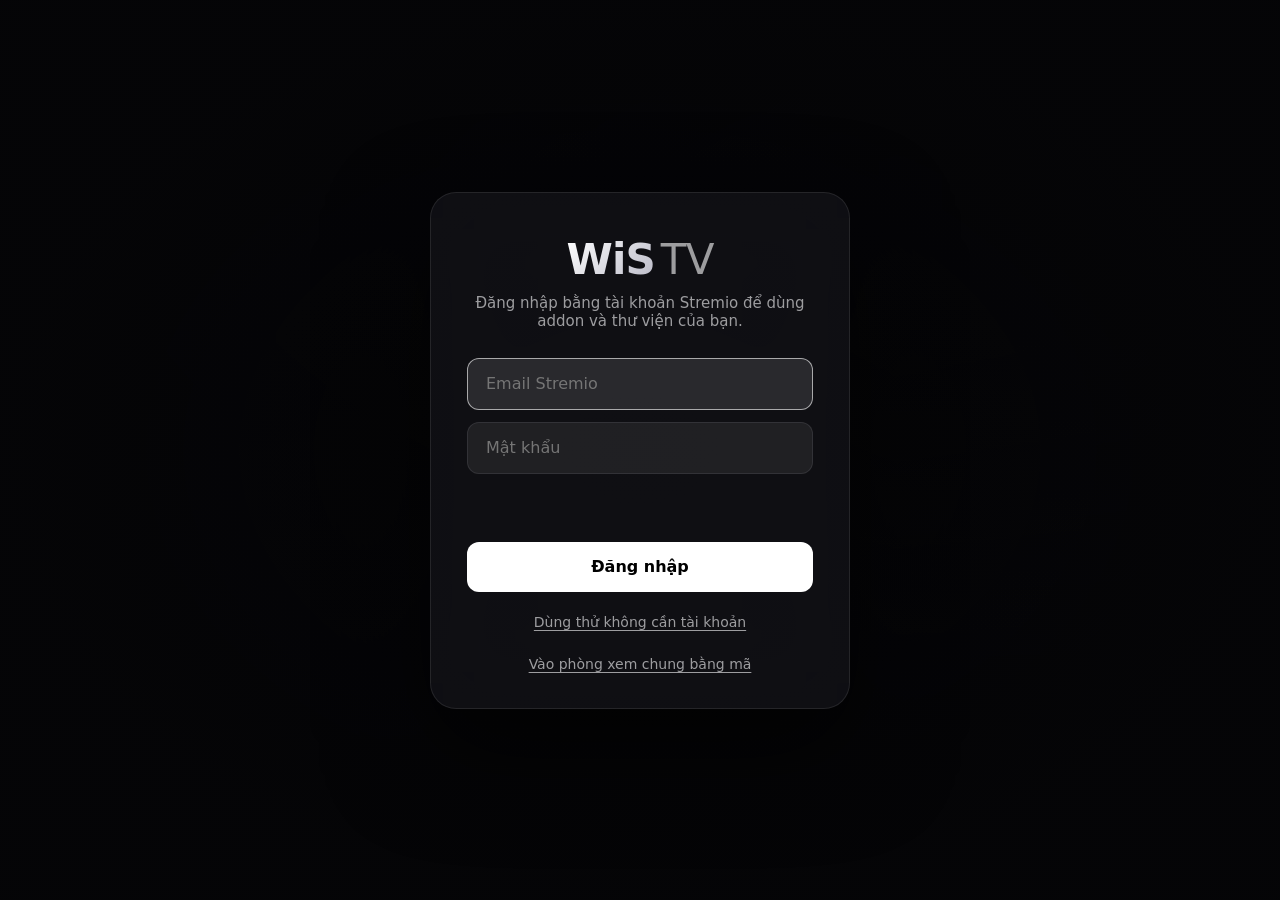
==== commit bf8747f0: "feat(ui): add a Truyền hình tab for live TV channels Addons that publish catalogs of type "tv" now g" ====
--- a/ui/index.html
+++ b/ui/index.html
@@ -34,6 +34,7 @@
       <button class="tab focusable" data-route="discover">Khám phá</button>
       <button class="tab focusable" data-route="movie">Phim</button>
       <button class="tab focusable" data-route="series">Phim bộ</button>
+      <button class="tab focusable" data-route="tv">Truyền hình</button>
       <button class="tab focusable" data-route="calendar">Lịch</button>
       <button class="tab focusable" data-route="library">Thư viện</button>
       <button class="tab focusable" data-route="addons">Addon</button>
@@ -50,6 +51,7 @@
     <div class="chips" id="chips">
       <button class="chip focusable" data-route="movie">Phim</button>
       <button class="chip focusable" data-route="series">Phim bộ</button>
+      <button class="chip focusable" data-route="tv">Truyền hình</button>
       <button class="chip focusable" id="discover-chip" aria-haspopup="menu" aria-expanded="false">Khám phá<svg viewBox="0 0 24 24" width="16" height="16"><path d="m6 9 6 6 6-6" fill="none" stroke="currentColor" stroke-width="2.4" stroke-linecap="round" stroke-linejoin="round"/></svg></button>
     </div>
   </header>
--- a/ui/styles.css
+++ b/ui/styles.css
@@ -207,6 +207,13 @@
 .progress { position: absolute; left: 14px; right: 14px; bottom: 10px; height: 4px; border-radius: 2px; background: rgba(255,255,255,0.25); overflow: hidden; }
 .progress i { display: block; height: 100%; background: #fff; border-radius: 2px; }
 .card.wide .label.has-progress { padding-bottom: 22px; }
+.card-x { position: absolute; top: 8px; left: 8px; z-index: 2; width: 30px; height: 30px; border-radius: 50%; display: grid; place-items: center; background: rgba(10,10,14,0.62); color: #fff; opacity: 0; transition: opacity 200ms, background 200ms, transform 200ms var(--ease); -webkit-backdrop-filter: blur(8px); backdrop-filter: blur(8px); }
+.card-x svg { width: 16px; height: 16px; }
+.card:hover .card-x, .card:focus-visible .card-x, .card:focus-within .card-x { opacity: 1; }
+.card-x:hover { background: rgba(255,255,255,0.9); color: #000; transform: scale(1.08); }
+.card-badge { position: absolute; top: 8px; right: 8px; z-index: 2; min-width: 34px; height: 24px; padding: 0 8px; border-radius: 12px; display: grid; place-items: center; background: #fff; color: #000; font-size: 13px; font-weight: 800; box-shadow: 0 4px 12px rgba(0,0,0,0.4); }
+.card.leaving { transition: opacity 240ms, transform 240ms var(--ease); opacity: 0; transform: scale(0.92); }
+@media (hover: none) { .card-x { opacity: 1; } }
 
 .skeleton .art { animation: pulse 1.4s ease-in-out infinite; }
 @keyframes pulse { 0%, 100% { opacity: 0.55; } 50% { opacity: 0.9; } }
@@ -974,3 +981,81 @@
   #room-pill { bottom: calc(66px + env(safe-area-inset-bottom)); }
   .toast { bottom: calc(68px + env(safe-area-inset-bottom)); }
 }
+
+.tv-head { display: flex; align-items: flex-end; justify-content: space-between; gap: 20px; flex-wrap: wrap; margin-bottom: 18px; }
+.tv-title { font-size: clamp(28px, 3.4vw, 40px); font-weight: 750; letter-spacing: -0.02em; margin: 0; }
+.tv-sub { color: var(--muted); font-size: 14px; margin: 4px 0 0; }
+.tv-search {
+  width: min(300px, 100%); height: 42px; padding: 0 18px; border-radius: 999px; border: 1px solid rgba(255,255,255,0.1);
+  background: rgba(255,255,255,0.07); color: var(--text); font: inherit; font-size: 14px; outline: none;
+  transition: border-color 200ms, background 200ms;
+}
+.tv-search::placeholder { color: var(--faint); }
+.tv-search:focus { border-color: rgba(255,255,255,0.45); background: rgba(255,255,255,0.11); }
+.tv-groups { display: flex; gap: 8px; overflow-x: auto; scrollbar-width: none; padding: 4px 2px 6px; margin: 0 -2px 6px; }
+.tv-groups::-webkit-scrollbar { display: none; }
+.tv-groups .pill { flex: none; display: inline-flex; align-items: center; gap: 8px; }
+.tv-groups .pill small { font-size: 11px; font-weight: 700; padding: 1px 7px; border-radius: 999px; background: rgba(255,255,255,0.12); color: var(--muted); }
+.tv-groups .pill.on small { background: rgba(0,0,0,0.25); color: var(--text); }
+.tv-section { margin-top: 26px; }
+.tv-section-head { display: flex; align-items: baseline; gap: 12px; margin-bottom: 14px; }
+.tv-section-head h2 { font-size: 20px; font-weight: 700; margin: 0; }
+.tv-section-head span { color: var(--faint); font-size: 13px; }
+.tv-body > .tv-grid { margin-top: 18px; }
+.tv-grid { display: grid; grid-template-columns: repeat(auto-fill, minmax(156px, 1fr)); gap: 16px; }
+.tv-tile {
+  position: relative; display: flex; flex-direction: column; gap: 3px; min-width: 0; padding: 10px 10px 12px; text-align: left;
+  border-radius: 18px; border: 1px solid rgba(255,255,255,0.07); outline: none; color: var(--text);
+  background: linear-gradient(160deg, rgba(255,255,255,0.09), rgba(255,255,255,0.025));
+  transition: transform 260ms var(--ease), border-color 220ms, background 220ms;
+}
+.tv-tile:hover { border-color: rgba(255,255,255,0.22); background: linear-gradient(160deg, rgba(255,255,255,0.13), rgba(255,255,255,0.04)); }
+.tv-tile:focus-visible { transform: scale(1.05); border-color: rgba(255,255,255,0.9); box-shadow: 0 10px 34px rgba(0,0,0,0.45); }
+.tv-tile:active { transform: scale(0.97); }
+.tv-logo {
+  display: grid; place-items: center; aspect-ratio: 16 / 10; border-radius: 12px; margin-bottom: 7px; overflow: hidden;
+  background: radial-gradient(120% 90% at 50% 30%, rgba(255,255,255,0.14), rgba(0,0,0,0.28));
+}
+.tv-logo img { max-width: 64%; max-height: 54%; object-fit: contain; filter: drop-shadow(0 4px 14px rgba(0,0,0,0.45)); opacity: 0; transition: opacity 400ms; }
+.tv-logo img.ok { opacity: 1; }
+.tv-initials { font-size: 22px; font-weight: 800; letter-spacing: 0.04em; color: rgba(255,255,255,0.75); }
+.tv-live {
+  position: absolute; top: 15px; right: 15px; display: inline-flex; align-items: center; gap: 5px; padding: 3px 8px 3px 7px;
+  border-radius: 999px; background: rgba(0,0,0,0.55); backdrop-filter: blur(8px); -webkit-backdrop-filter: blur(8px);
+  font-size: 10px; font-weight: 700; letter-spacing: 0.06em; text-transform: uppercase; color: rgba(255,255,255,0.9);
+}
+.tv-live i { width: 6px; height: 6px; border-radius: 50%; background: #ff4d4f; box-shadow: 0 0 0 3px rgba(255,77,79,0.25); }
+.tv-name { font-size: 15px; font-weight: 650; white-space: nowrap; overflow: hidden; text-overflow: ellipsis; padding: 0 2px; }
+.tv-group { font-size: 12px; color: var(--faint); white-space: nowrap; overflow: hidden; text-overflow: ellipsis; padding: 0 2px; }
+.tv-empty { max-width: 460px; margin: 10vh auto 0; text-align: center; color: var(--muted); line-height: 1.6; }
+.tv-empty-icon { width: 64px; height: 64px; margin: 0 auto 14px; display: grid; place-items: center; border-radius: 20px; background: rgba(255,255,255,0.08); color: var(--text); }
+.tv-empty-icon svg { width: 34px; height: 34px; }
+.tv-empty h2 { color: var(--text); font-size: 22px; margin: 0 0 8px; }
+.tv-empty .btn { margin: 18px auto 0; }
+
+@media (max-width: 760px), (hover: none) and (pointer: coarse) and (max-height: 520px) {
+  .tv-head { align-items: stretch; flex-direction: column; gap: 12px; margin-bottom: 12px; }
+  .tv-sub { font-size: 13px; }
+  .tv-search { width: 100%; }
+  .tv-groups { margin: 0 -16px 2px; padding: 4px 16px 6px; }
+  .tv-grid { grid-template-columns: repeat(auto-fill, minmax(100px, 1fr)); gap: 10px; }
+  .tv-tile { padding: 6px 6px 9px; border-radius: 15px; }
+  .tv-logo { border-radius: 10px; margin-bottom: 5px; }
+  .tv-live { top: 11px; right: 11px; padding: 0; width: 15px; height: 15px; justify-content: center; font-size: 0; gap: 0; }
+  .tv-live i { width: 6px; height: 6px; }
+  #chips { gap: 6px; }
+  #chips .chip { padding: 0 12px; }
+  .tv-name { font-size: 13px; }
+  .tv-group { display: none; }
+  .tv-section { margin-top: 20px; }
+  .tv-section-head h2 { font-size: 17px; }
+}
+
+@media (max-width: 760px) and (orientation: landscape), (hover: none) and (pointer: coarse) and (max-height: 520px) {
+  .tv-head { flex-direction: row; align-items: center; margin-bottom: 8px; }
+  .tv-title { font-size: 26px; }
+  .tv-sub { display: none; }
+  .tv-search { width: min(280px, 45%); height: 38px; }
+  .tv-grid { grid-template-columns: repeat(auto-fill, minmax(118px, 1fr)); }
+  .tv-section { margin-top: 14px; }
+}
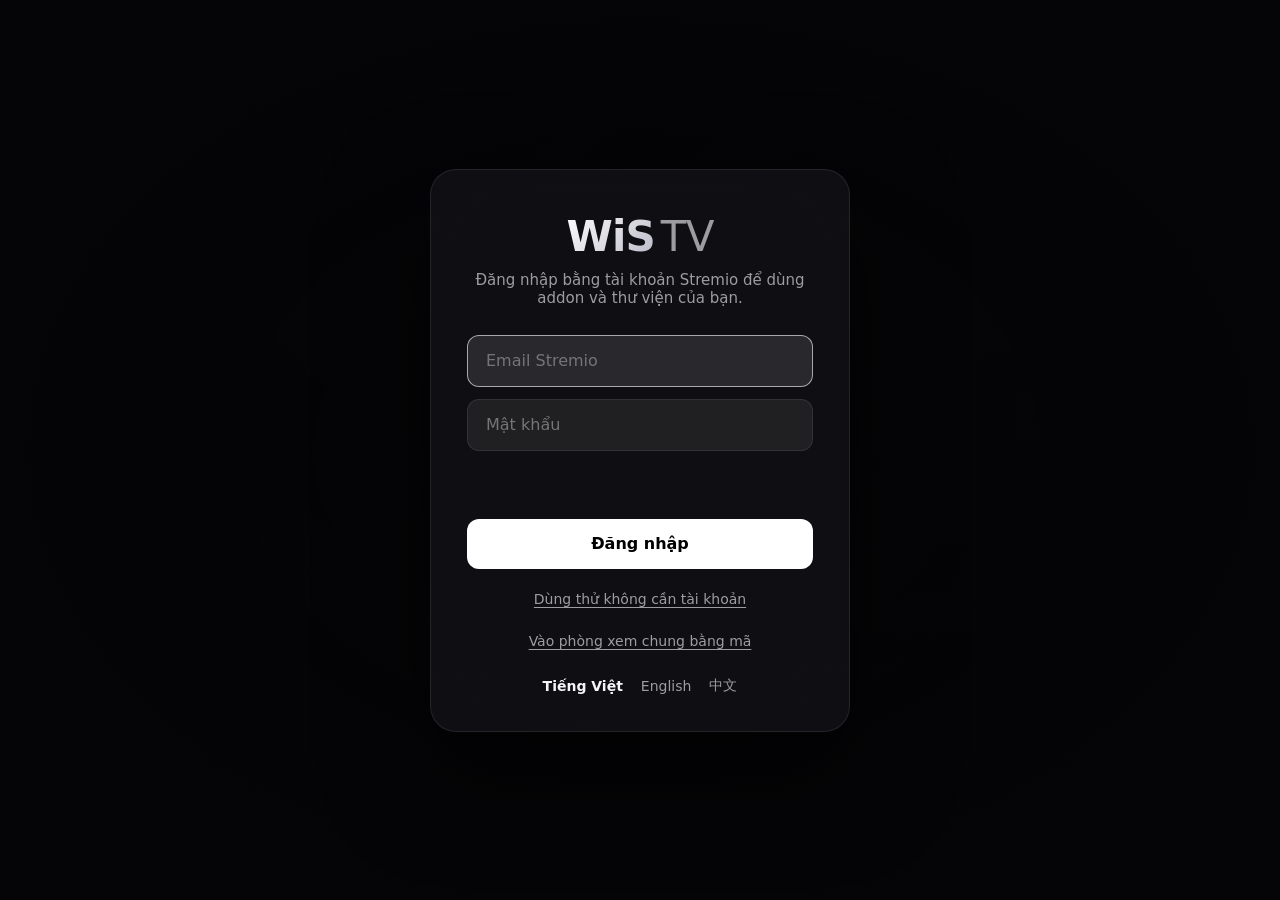
==== commit 29f26cab: "feat(ui): pick the app language, with English and Chinese next to Vietnamese Add ui/i18n.js with tr(" ====
--- a/ui/index.html
+++ b/ui/index.html
@@ -24,44 +24,44 @@
 
   <header id="topbar" hidden>
     <div class="top-left">
-      <button class="icon-btn back-btn focusable" id="back-btn" aria-label="Quay lại" hidden>
+      <button class="icon-btn back-btn focusable" id="back-btn" aria-label="Quay lại" data-i18n-aria="nav.back" hidden>
         <svg viewBox="0 0 24 24" width="22" height="22"><path d="M15 5l-7 7 7 7" fill="none" stroke="currentColor" stroke-width="2.4" stroke-linecap="round" stroke-linejoin="round"/></svg>
       </button>
       <a class="brand focusable" data-route="home" tabindex="0"><span class="brand-w">WiS</span><span class="brand-tv">TV</span></a>
     </div>
     <nav class="tabs" id="tabs">
-      <button class="tab focusable" data-route="home">Trang chủ</button>
-      <button class="tab focusable" data-route="discover">Khám phá</button>
-      <button class="tab focusable" data-route="movie">Phim</button>
-      <button class="tab focusable" data-route="series">Phim bộ</button>
-      <button class="tab focusable" data-route="tv">Truyền hình</button>
-      <button class="tab focusable" data-route="calendar">Lịch</button>
-      <button class="tab focusable" data-route="library">Thư viện</button>
-      <button class="tab focusable" data-route="addons">Addon</button>
+      <button class="tab focusable" data-route="home" data-i18n="nav.home">Trang chủ</button>
+      <button class="tab focusable" data-route="discover" data-i18n="nav.discover">Khám phá</button>
+      <button class="tab focusable" data-route="movie" data-i18n="nav.movie">Phim</button>
+      <button class="tab focusable" data-route="series" data-i18n="nav.series">Phim bộ</button>
+      <button class="tab focusable" data-route="tv" data-i18n="nav.tv">Truyền hình</button>
+      <button class="tab focusable" data-route="calendar" data-i18n="nav.calendar">Lịch</button>
+      <button class="tab focusable" data-route="library" data-i18n="nav.library">Thư viện</button>
+      <button class="tab focusable" data-route="addons" data-i18n="nav.addons">Addon</button>
     </nav>
     <div class="top-right">
-      <button class="icon-btn focusable" data-route="search" aria-label="Tìm kiếm">
+      <button class="icon-btn focusable" data-route="search" aria-label="Tìm kiếm" data-i18n-aria="nav.search">
         <svg viewBox="0 0 24 24" width="20" height="20"><circle cx="10.5" cy="10.5" r="6.5" fill="none" stroke="currentColor" stroke-width="2.2"/><path d="M15.5 15.5 21 21" stroke="currentColor" stroke-width="2.2" stroke-linecap="round"/></svg>
       </button>
-      <button class="icon-btn focusable" data-route="settings" id="settings-btn" aria-label="Cài đặt">
+      <button class="icon-btn focusable" data-route="settings" id="settings-btn" aria-label="Cài đặt" data-i18n-aria="nav.settings">
         <svg viewBox="0 0 24 24" width="21" height="21"><path d="M9.72 4.64 9.97 2.4h4.06l.25 2.24 1.31.55 1.76-1.41 2.87 2.87-1.41 1.76.55 1.31 2.24.25v4.06l-2.24.25-.55 1.31 1.41 1.76-2.87 2.87-1.76-1.41-1.31.55-.25 2.24H9.97l-.25-2.24-1.31-.55-1.76 1.41-2.87-2.87 1.41-1.76-.55-1.31-2.24-.25V9.97l2.24-.25.55-1.31-1.41-1.76 2.87-2.87 1.76 1.41Z" fill="none" stroke="currentColor" stroke-width="1.8" stroke-linejoin="round"/><circle cx="12" cy="12" r="3.6" fill="none" stroke="currentColor" stroke-width="1.8"/></svg>
       </button>
       <button class="avatar focusable" data-route="settings" id="avatar" aria-label="Tài khoản">W</button>
     </div>
     <div class="chips" id="chips">
-      <button class="chip focusable" data-route="movie">Phim</button>
-      <button class="chip focusable" data-route="series">Phim bộ</button>
-      <button class="chip focusable" data-route="tv">Truyền hình</button>
-      <button class="chip focusable" id="discover-chip" aria-haspopup="menu" aria-expanded="false">Khám phá<svg viewBox="0 0 24 24" width="16" height="16"><path d="m6 9 6 6 6-6" fill="none" stroke="currentColor" stroke-width="2.4" stroke-linecap="round" stroke-linejoin="round"/></svg></button>
+      <button class="chip focusable" data-route="movie" data-i18n="nav.movie">Phim</button>
+      <button class="chip focusable" data-route="series" data-i18n="nav.series">Phim bộ</button>
+      <button class="chip focusable" data-route="tv" data-i18n="nav.tv">Truyền hình</button>
+      <button class="chip focusable" id="discover-chip" aria-haspopup="menu" aria-expanded="false"><span data-i18n="nav.discover">Khám phá</span><svg viewBox="0 0 24 24" width="16" height="16"><path d="m6 9 6 6 6-6" fill="none" stroke="currentColor" stroke-width="2.4" stroke-linecap="round" stroke-linejoin="round"/></svg></button>
     </div>
   </header>
 
-  <nav id="dock" aria-label="Điều hướng" hidden>
-    <button class="dock-btn focusable" data-route="home"><svg viewBox="0 0 24 24"><path d="M4 10.4 12 4l8 6.4V19a1.5 1.5 0 0 1-1.5 1.5H15v-5.2a1 1 0 0 0-1-1h-4a1 1 0 0 0-1 1v5.2H5.5A1.5 1.5 0 0 1 4 19v-8.6Z" fill="none" stroke="currentColor" stroke-width="2" stroke-linejoin="round"/></svg><span>Trang chủ</span></button>
-    <button class="dock-btn focusable" data-route="together"><svg viewBox="0 0 24 24"><circle cx="9" cy="8.5" r="3.3" fill="none" stroke="currentColor" stroke-width="2"/><path d="M3 19.5c.6-3.3 3-5.2 6-5.2s5.4 1.9 6 5.2" fill="none" stroke="currentColor" stroke-width="2" stroke-linecap="round"/><path d="M15.5 5.6a3.1 3.1 0 0 1 0 5.9M17.6 14.6c1.8.6 3 2.2 3.4 4.9" fill="none" stroke="currentColor" stroke-width="2" stroke-linecap="round"/></svg><span>Xem chung</span></button>
-    <button class="dock-btn focusable" data-route="calendar"><svg viewBox="0 0 24 24"><rect x="3.8" y="5.2" width="16.4" height="15" rx="2.6" fill="none" stroke="currentColor" stroke-width="2"/><path d="M3.8 10h16.4M8.2 3.2v4M15.8 3.2v4" stroke="currentColor" stroke-width="2" stroke-linecap="round"/><circle cx="8.6" cy="14.4" r="1.2" fill="currentColor"/><circle cx="12" cy="14.4" r="1.2" fill="currentColor"/></svg><span>Lịch</span></button>
-    <button class="dock-btn focusable" data-route="library"><svg viewBox="0 0 24 24"><path d="M6.5 3.8h11a1.2 1.2 0 0 1 1.2 1.2v15.2l-6.7-4.3-6.7 4.3V5a1.2 1.2 0 0 1 1.2-1.2Z" fill="none" stroke="currentColor" stroke-width="2" stroke-linejoin="round"/></svg><span>Thư viện</span></button>
-    <button class="dock-btn focusable" data-route="settings"><svg viewBox="0 0 24 24"><path d="M9.72 4.64 9.97 2.4h4.06l.25 2.24 1.31.55 1.76-1.41 2.87 2.87-1.41 1.76.55 1.31 2.24.25v4.06l-2.24.25-.55 1.31 1.41 1.76-2.87 2.87-1.76-1.41-1.31.55-.25 2.24H9.97l-.25-2.24-1.31-.55-1.76 1.41-2.87-2.87 1.41-1.76-.55-1.31-2.24-.25V9.97l2.24-.25.55-1.31-1.41-1.76 2.87-2.87 1.76 1.41Z" fill="none" stroke="currentColor" stroke-width="1.8" stroke-linejoin="round"/><circle cx="12" cy="12" r="3.6" fill="none" stroke="currentColor" stroke-width="1.8"/></svg><span>Cài đặt</span></button>
+  <nav id="dock" aria-label="Điều hướng" data-i18n-aria="nav.menu" hidden>
+    <button class="dock-btn focusable" data-route="home"><svg viewBox="0 0 24 24"><path d="M4 10.4 12 4l8 6.4V19a1.5 1.5 0 0 1-1.5 1.5H15v-5.2a1 1 0 0 0-1-1h-4a1 1 0 0 0-1 1v5.2H5.5A1.5 1.5 0 0 1 4 19v-8.6Z" fill="none" stroke="currentColor" stroke-width="2" stroke-linejoin="round"/></svg><span data-i18n="nav.home">Trang chủ</span></button>
+    <button class="dock-btn focusable" data-route="together"><svg viewBox="0 0 24 24"><circle cx="9" cy="8.5" r="3.3" fill="none" stroke="currentColor" stroke-width="2"/><path d="M3 19.5c.6-3.3 3-5.2 6-5.2s5.4 1.9 6 5.2" fill="none" stroke="currentColor" stroke-width="2" stroke-linecap="round"/><path d="M15.5 5.6a3.1 3.1 0 0 1 0 5.9M17.6 14.6c1.8.6 3 2.2 3.4 4.9" fill="none" stroke="currentColor" stroke-width="2" stroke-linecap="round"/></svg><span data-i18n="nav.togetherShort">Xem chung</span></button>
+    <button class="dock-btn focusable" data-route="calendar"><svg viewBox="0 0 24 24"><rect x="3.8" y="5.2" width="16.4" height="15" rx="2.6" fill="none" stroke="currentColor" stroke-width="2"/><path d="M3.8 10h16.4M8.2 3.2v4M15.8 3.2v4" stroke="currentColor" stroke-width="2" stroke-linecap="round"/><circle cx="8.6" cy="14.4" r="1.2" fill="currentColor"/><circle cx="12" cy="14.4" r="1.2" fill="currentColor"/></svg><span data-i18n="nav.calendar">Lịch</span></button>
+    <button class="dock-btn focusable" data-route="library"><svg viewBox="0 0 24 24"><path d="M6.5 3.8h11a1.2 1.2 0 0 1 1.2 1.2v15.2l-6.7-4.3-6.7 4.3V5a1.2 1.2 0 0 1 1.2-1.2Z" fill="none" stroke="currentColor" stroke-width="2" stroke-linejoin="round"/></svg><span data-i18n="nav.library">Thư viện</span></button>
+    <button class="dock-btn focusable" data-route="settings"><svg viewBox="0 0 24 24"><path d="M9.72 4.64 9.97 2.4h4.06l.25 2.24 1.31.55 1.76-1.41 2.87 2.87-1.41 1.76.55 1.31 2.24.25v4.06l-2.24.25-.55 1.31 1.41 1.76-2.87 2.87-1.76-1.41-1.31.55-.25 2.24H9.97l-.25-2.24-1.31-.55-1.76 1.41-2.87-2.87 1.41-1.76-.55-1.31-2.24-.25V9.97l2.24-.25.55-1.31-1.41-1.76 2.87-2.87 1.76 1.41Z" fill="none" stroke="currentColor" stroke-width="1.8" stroke-linejoin="round"/><circle cx="12" cy="12" r="3.6" fill="none" stroke="currentColor" stroke-width="1.8"/></svg><span data-i18n="nav.settings">Cài đặt</span></button>
   </nav>
 
   <main id="view"></main>
--- a/ui/styles.css
+++ b/ui/styles.css
@@ -27,6 +27,8 @@
   overflow: hidden;
   user-select: none;
 }
+:lang(zh) { font-family: "Segoe UI Variable Text", "Segoe UI", "PingFang SC", "Hiragino Sans GB", "Microsoft YaHei UI", "Microsoft YaHei", "Noto Sans SC", "Noto Sans CJK SC", system-ui, sans-serif; }
+:root:lang(zh) :is([lang="vi"], [lang="en"]) { font-family: "Segoe UI Variable Text", "Segoe UI", system-ui, sans-serif; }
 
 html, button, input, a, .pl-menu { touch-action: manipulation; }
 button { font: inherit; color: inherit; background: none; border: 0; cursor: pointer; padding: 0; }
@@ -350,6 +352,9 @@
 .login-card .btn { width: 100%; justify-content: center; margin-top: 8px; }
 .login-card .link { margin-top: 18px; font-size: 14px; color: var(--muted); text-decoration: underline; text-underline-offset: 3px; outline: none; border-radius: 6px; padding: 4px 8px; }
 .login-card .link:focus-visible { background: #fff; color: #000; text-decoration: none; }
+.login-langs { display: flex; justify-content: center; flex-wrap: wrap; gap: 2px; margin-top: 20px; }
+.login-card .login-langs .link { margin-top: 0; text-decoration: none; }
+.login-card .login-langs .link.on { color: var(--text); font-weight: 600; }
 .err { color: #ff8a80; font-size: 14px; min-height: 20px; margin: 4px 0 0; }
 
 .toast {
@@ -1059,3 +1064,36 @@
   .tv-grid { grid-template-columns: repeat(auto-fill, minmax(118px, 1fr)); }
   .tv-section { margin-top: 14px; }
 }
+
+.pl-src.pl-ch { display: flex; align-items: center; gap: 12px; }
+.pl-ch > div { min-width: 0; display: flex; flex-direction: column; }
+.pl-ch b { font-size: 14px; font-weight: 600; white-space: nowrap; overflow: hidden; text-overflow: ellipsis; }
+.pl-ch small { font-size: 12px; color: var(--faint); }
+.pl-ch.on small { color: #ff6b6b; }
+.pl-ch-logo { flex: none; width: 52px; height: 34px; border-radius: 8px; display: grid; place-items: center; overflow: hidden; background: radial-gradient(120% 90% at 50% 30%, rgba(255,255,255,0.16), rgba(0,0,0,0.3)); }
+.pl-ch-logo img { max-width: 80%; max-height: 76%; object-fit: contain; }
+.pl-ch-logo b { font-size: 12px; font-weight: 800; color: rgba(255,255,255,0.75); }
+.pl-ch-alts { display: flex; flex-wrap: wrap; gap: 6px; padding: 4px 10px 8px 74px; }
+.pl-ch-alts .pl-mini.on { background: #fff; color: #000; }
+.tv-tile.busy { pointer-events: none; }
+.tv-tile.busy .tv-logo::after {
+  content: ""; position: absolute; width: 26px; height: 26px; border-radius: 50%;
+  border: 3px solid rgba(255,255,255,0.25); border-top-color: #fff; animation: spin 800ms linear infinite;
+}
+.tv-tile.busy .tv-logo { position: relative; }
+.tv-tile.busy .tv-logo img { opacity: 0.35; }
+
+.pl-dim { position: absolute; inset: 0; background: #000; opacity: 0; pointer-events: none; }
+.pl-level {
+  position: absolute; top: 50%; transform: translateY(-50%); z-index: 3; display: flex; flex-direction: column; align-items: center; gap: 10px;
+  width: 54px; padding: 14px 0 12px; border-radius: 27px; background: rgba(12,12,16,0.62); backdrop-filter: blur(14px); -webkit-backdrop-filter: blur(14px);
+  border: 1px solid rgba(255,255,255,0.1); pointer-events: none;
+}
+.pl-level[hidden] { display: none; }
+.pl-level.left { left: max(12%, calc(env(safe-area-inset-left) + 28px)); }
+.pl-level.right { right: max(12%, calc(env(safe-area-inset-right) + 28px)); }
+.pl-level-icon svg { width: 22px; height: 22px; display: block; }
+.pl-level-bar { position: relative; width: 6px; height: 120px; border-radius: 3px; background: rgba(255,255,255,0.18); overflow: hidden; }
+.pl-level-bar i { position: absolute; left: 0; right: 0; bottom: 0; border-radius: 3px; background: #fff; transition: height 60ms linear; }
+.pl-level b { font-size: 12px; font-weight: 700; font-variant-numeric: tabular-nums; }
+@media (max-height: 420px) { .pl-level-bar { height: 84px; } }
